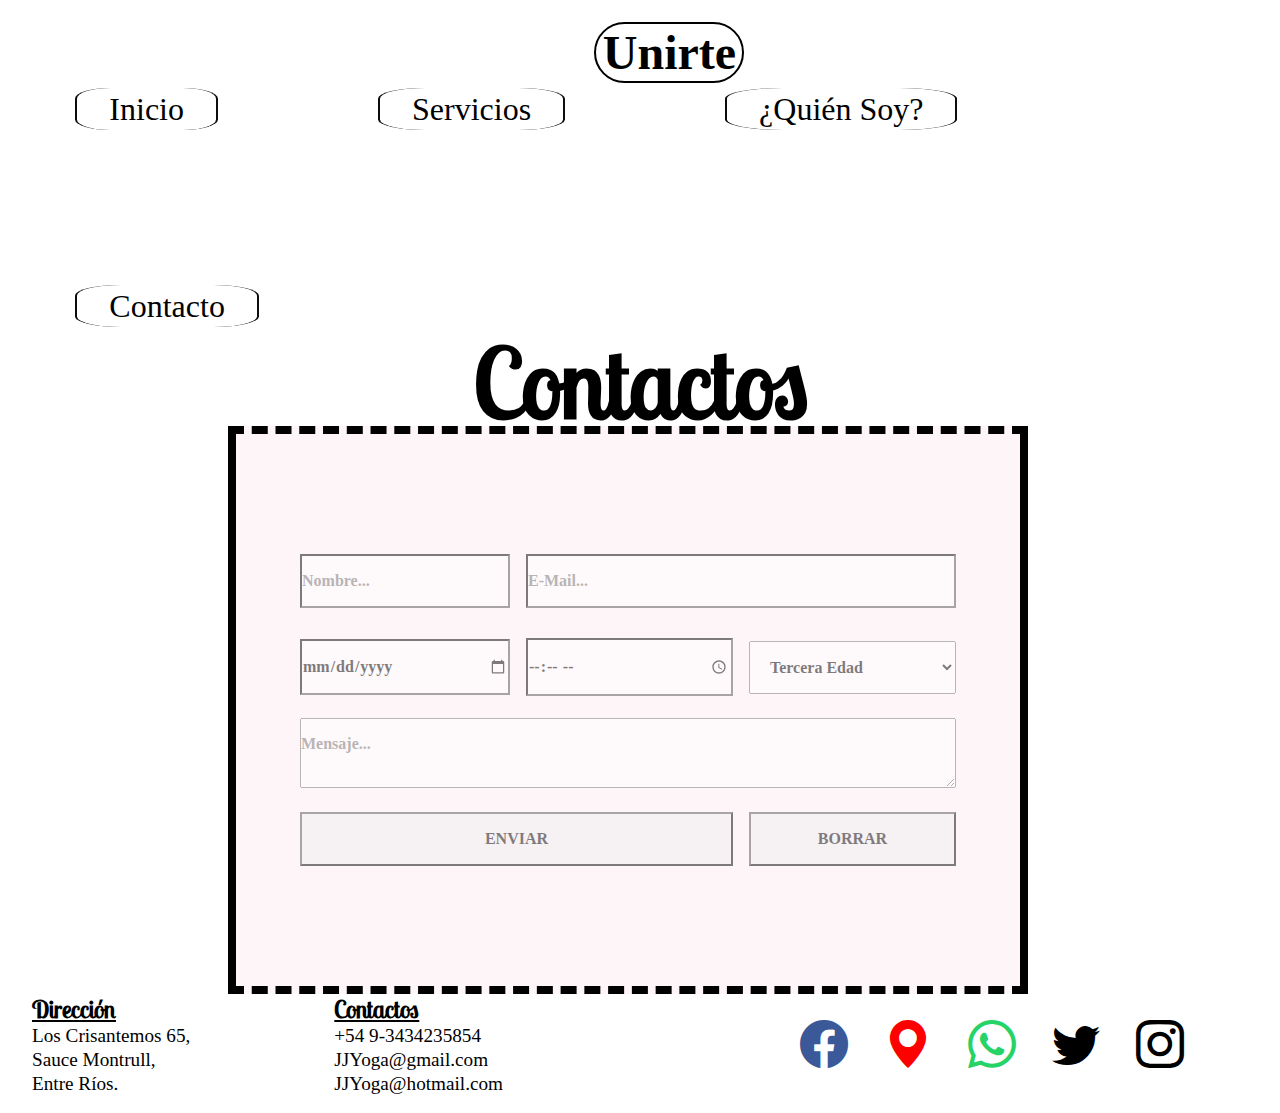
==== Paginas/contacto.html @ b5427cfc "Primer commit del proyecto (5 HTML con sus CSS, 2 HTML con responsive mobile (480px))" ====
<!DOCTYPE html>
<html lang="es">
  <head>
    <meta charset="UTF-8" />
    <meta name="viewport" content="width=device-width, initial-scale=1.0" />
    <title>CONTACTO</title>
    <link
      rel="shortcut icon"
      href="../img/favpng_richard-hittlemans-introduction-to-yoga-vector-graphics-exercise-yoga-series.png"
      type="image/x-icon"
    />
    <link
      rel="stylesheet"
      href="https://cdn.jsdelivr.net/npm/bootstrap-icons@1.10.5/font/bootstrap-icons.css"
    />
    <link rel="stylesheet" href="../css/sitio.css">
  </head>
  <body id="contactos">
    <header class="contacto__header">
     

      <div class="contacto__div__header">
        <a class="btn4" a href="./unirte.html">Unirte</a>

        <nav class="contacto__nav">
          <ul class="contacto__ul">
            <li><a class="contacto__a" href="../index.html">Inicio</a></li>
            <li><a class="contacto__a" href="../Paginas/servicios.html">Servicios</a></li>
            <li><a class="contacto__a" href="./quien_soy.html">¿Quién Soy?</a></li>
            <li><a class="contacto__a" href="./contacto.html">Contacto</a></li>
          </ul>
        </nav>
      </div>
    </header>

    <main class="contacto__main"> 
      <!-- <div>
      <iframe class="maps" src="https://www.google.com/maps/embed?pb=!1m18!1m12!1m3!1d3391.9917929172652!2d-60.38411015285118!3d-31.770709776912682!2m3!1f0!2f0!3f0!3m2!1i1024!2i768!4f13.1!3m3!1m2!1s0x95b445e57f7d44f5%3A0xdee1e22f188edae3!2sLos%20Crisantemos%2C%20Entre%20R%C3%ADos!5e0!3m2!1ses!2sar!4v1689111016127!5m2!1ses!2sar" width="600" height="450" style="border:0;" allowfullscreen="" loading="lazy" referrerpolicy="no-referrer-when-downgrade"></iframe>
    </div> -->
    <div class="contacto__titulo">
      <h1>Contactos</h1>
    </div> 
    <div class="contacto__div">
    <form class="contacto__form">
        <input class="Nombre" type="text" placeholder="Nombre..."  required/>
        <input class="email" type="email" placeholder="E-Mail..." required/>
        <select class="servicio" name="Servicio"> 
          <option value="Tercera Edad">Tercera Edad</option>
          <option value="Embarazadas">Embarazadas</option>
          <option value="Niños">Niños</option>
        </select>
        <input class="fecha" type="date" placeholder="Fecha..." required>
        <input class="hora" type="time" placeholder="Horario" required>
        <textarea class="mensaje" name="Mensaje..." placeholder="Mensaje..."></textarea>
        <input class="botones" type="submit" value="Enviar">
        <input class="botones2" type="reset" value="Borrar"> 
    </form>
  </div>
   
   
  </main>

<footer class="footer__contactos">
  
  <div class="div__padre">
  <div class="fot__direccion hijo">
    <h1>Dirección</h1>
    <p>Los Crisantemos 65,<br>                                                     

      Sauce Montrull,<br>
      
      Entre Ríos.</p>
      </div>
    <div class="fot__contactos hijo">
    <h1>Contactos</h1>
      <p>+54 9-3434235854<br>
  
        JJYoga@gmail.com<br>
        
        JJYoga@hotmail.com</p>
  </div>
</div>

 
  <div class="fot__icon">
    <i class="bi bi-facebook"></a></i>
    <i class="bi bi-geo-alt-fill"></i>
    <i class="bi bi-whatsapp"></i>
    
    <i class="bi bi-twitter"></i>
    <i class="bi bi-instagram"></i>
  </div>
</footer> 
  </body>
</html>
---- css/sitio.css ----
*{ 
margin: 0;
padding: 0;
box-sizing: border-box;
}



@font-face {
    font-family: "lobster" ;src: url("../fonts/lobster.ttf"); 
    font-family: "lusitana"; src: url("../fonts/lusitana.ttf");
    font-family: "lobsterregular"; src: url("../fonts/lobsterregular.ttf");
}
  
@import  url('https://fonts.googleapis.com/css2?family=Lusitana:wght@400;700&display=swap'); 




.headerhead
{
margin-left: 2.5rem;
margin-top: 2.5rem;
}


.img2 {

width: 15%;
margin-inline: 3%;
margin-top: 1%;

}




#body__index
{
background-image: url("../img/vista-posterior-mujer-haciendo-yoga-al-aire-libre.jpg"); 
background-position: center;
background-repeat: no-repeat;
background-size: cover;
background-attachment: fixed;
width: 100%;
    
}


.inicioDiv
{
    display: flex;
align-items: start;
flex-wrap: wrap;

    
}

.navInicio
{
    margin-top: 3%;
     
     flex-grow: 1;
     
}
nav > ul.inicio
{
   display: flex;
   list-style-type: none;
   width: 100%;
   gap: 7rem;
   flex-wrap: wrap;
   margin-top: 3%;
   margin-right: 25%; 
   text-align: center;
   justify-content: center;
   
}


.menu
{
color: black;
text-decoration: none;
font-family: lusitanaregular;
font-size: 2rem;
border-left: 0.150rem solid rgb(12, 12, 12);
border-right: 0.125rem solid rgb(14, 13, 13);
border-radius: 25%;
padding-top: 0.2rem;
padding-right: 2rem;
padding-left: 2rem;
padding-bottom: 0.2rem;
transition: .5s;
text-align: center;


}

ul > .barra
{
    padding-right: 5rem;
}


.menu:hover
{
    background: #3c061c7e;
    cursor: pointer;
    
}

.mainTitulo
{
padding: 15%;
display: flex;
position: relative;
}
main > .divTitulo

    {
        display: flex;
        flex-wrap: wrap;
        justify-content: end;
        align-items: end;
        width: 100%;
        bottom: 45%;
        position: absolute;
        right: 10%;
        
    }



.tituloIndex
{ 
font-family: lobsterregular;
font-size: 4.5rem; 
text-align: justify;
flex-wrap: wrap;


}
   





.btn__ini
    
{
text-decoration: none;
color: rgb(247, 243, 243);
background-color: black;
padding-block: .35em .35em;
padding-right: 0.75rem;
padding-left: 1rem;
text-align: left;
float: left;
font-family: lusitanaregular;
font-size: 3rem;
border-radius: 5rem;
border: 0.125rem solid #000000;
transition: .5s;
margin-block: 1rem;
position: absolute;
top: 85%;
left: 10%;
opacity: 50%;

}

.btn__ini:hover
{
    background: white;
    color: black;
    opacity: 100%;

}
 
                       /* Servicios */
#body__servicio
{
    background-color: #d3c8c0; 
    

       
}


.headerServicio
{
    

    padding-top: 1.65%;
    padding-bottom: 3%; 
    padding-left: 5.6%;
    
    
}

.servicioDiv

{
    display: flex;
    justify-content: space-around;
   flex-wrap: nowrap;
   align-items: end;
   align-content: end;

   
   
    
}



nav > ul.servicioUl
{
   display: flex;
   list-style-type: none;
   width: 100%;
   gap: 10rem;
   flex-wrap: wrap;
   padding-top: 0.41rem;
   padding-left: 0.23rem;
}
.aServicio:hover
{
    background: #3c061c63;
    cursor: pointer;
    
    
}



.aServicio
{
color: black;
text-decoration: none;
font-family: lusitanaregular;
font-size: 2rem;
border-left: 0.150rem solid rgb(12, 12, 12);
border-right: 0.125rem solid rgb(14, 13, 13);
border-radius: 25%;
padding-top: 0.2rem;
padding-right: 2rem;
padding-left: 2rem;
padding-bottom: 0.2rem;
transition: .5s;
}

.btn2
{
font-family: lusitanaregular;
font-weight: 700;
font-size: 3rem;
text-decoration: none;
color: black;
border: 0.150rem solid black;
text-align: center;
border-radius: 2.5625em 2.5625em 2.5625em 2.5625em;
transition: .5s;
width: 9.375rem;
margin: 1px 1px 1px 1px;
padding: 0.0625rem 0.0625rem 0.0625rem 0.0625rem;

}
.btn2:hover
{
    background: black;
    color: white;
    
}


.mainServicio 

{
    
display: flex;
justify-content: space-evenly;
align-items: center;
text-align: center;
width: 100%;
}

#body__servicio
{
    background-image: 
    
   
    url("../img/flor\ background\ servicios.png");
    background-repeat: repeat-x;
    background-size: 30%, 30%;
                  
    background-position:40% 1100%, -2% 1100%;

                    

}
    


.terceraEdad > p

{
    background-color: #fad2e091;
   
    width: 21.875rem;
    font-family: lusitana;
    font-size: 1em;
    text-align: justify;
    margin-top: -0.25rem;
    padding: 1rem 1rem 1rem 1rem;
    
}

.embarazadas > p

{
    background-color: #fad2e091;
    
    width: 21.875rem;
    font-family: lusitana;
    font-size: 1em;
    text-align: justify;
    margin-top: -0.25rem;
    padding: 1rem 1rem 1rem 1rem;

}

.niños > p

{
    background-color: #fad2e091;
    width: 21.875rem;
    font-family: lusitana;
    font-size: 1em;
    text-align: justify;
    margin-top: -0.25rem;
    padding: 1rem 1rem 1rem 1rem;
}

.imgTer
{
    width: 21.875rem;
}


.imgEmb
{
    width: 21.875rem;
}

.imgNin
{
    width: 21.875rem;
}


                         /* quien soy? */

body > .headerQuien
  
  {

   background-color: #fad2e086; 
   padding-top: 1.65%;
padding-bottom: 3%; 
padding-left: 5.6%;
   
    
 }
 body > .mainQuien
 
 {
    background-color: #fad2e086;
 }

 .quienDiv
{
    display: flex;
    justify-content: space-around;
   flex-wrap: nowrap;
   align-items: start;
   align-content: center;
   align-items: center;
  
    
}



nav > .ulQuien
{
   display: flex;
   list-style-type: none;
   width: 100%;
   gap: 10rem;
   flex-wrap: wrap;
   padding-top: 0.41rem;
   padding-left: 0.23rem;
   
}



.aQuien
{
color: black;
text-decoration: none;
font-family: lusitanaregular;
font-size: 2rem;
border-left: 0.150rem solid rgb(12, 12, 12);
border-right: 0.125rem solid rgb(14, 13, 13);
border-radius: 25%;
padding-top: 0.2rem;
padding-right: 2rem;
padding-left: 2rem;
padding-bottom: 0.2rem;
transition: .5s;
}

.aQuien:hover
{
    background: #3c061c63;
    cursor: pointer;
    
    
}
.btn3
{
font-family: lusitanaregular;
font-weight: 700;
font-size: 3rem;
text-decoration: none;
color: black;
border: 0.150rem solid black;
text-align: center;
border-radius: 2.5625em 2.5625em 2.5625em 2.5625em;
transition: .5s;
width: 9.375rem;
margin: 1px 1px 1px 1px;
padding: 0.0625rem 0.0625rem 0.0625rem 0.0625rem;
}

.btn3:hover
{
    background: black;
    color: white;
    
}
.mainQuien
{
    
    padding-top: 10%;
    
    display: flex;
    align-items: flex-end;
    align-content: center;
    position:relative
    
}
.imgJackie
{
    padding-left: 10%;
    width: 32vw;
    position: absolute;
   right: 68%;
   top: 30%;
   
    
}
.divQuien

{
    display: flex;
    align-items: start;
    padding-bottom: 8%;
   
    
}
.imgDiv
{
    
    position: absolute;
    left: 55%;
    padding: 5rem;
    top: 67%
    
    
    

    
}

.fotQuien
{
    
   
    background-color: white;
padding: 4.95%;
}
.divQuien > p
{
    font-family: lobsterregular;
    font-size: 3.9rem;
    padding-right: 5% ;
    margin-left:33%;
    text-align: justify;
}

p > strong
{
    color: #ab663c
}
.imgDiv > .img1Quien
{
    width: 5vw;
    
   
}

.imgDiv > .img2Quien
{
    width: 7vw;
   
}
.imgDiv > .img3Quien
{
 
    width: 5vw;

}
                            /* CONTACTO */
#contactos
{
    background-image: url("../img/piedras-zen-fondo.jpg");
    background-size:cover;
    background-repeat: no-repeat;
    background-position: center;
    background-attachment: fixed;
    
    
    
    
}
.contacto__header
{
padding-top: 1.65%;
padding-right: 1%;
padding-bottom: 1%; 
padding-left: 5.6%;

}


.contacto__div__header
{
    display: flex;
    align-items: start;
    justify-content: space-around;
    flex-wrap: wrap;
    align-content: center;
    align-items: center;
    
}

nav > .contacto__ul
{
    list-style-type: none;
    display: flex;
    gap: 10rem;
    flex-wrap: wrap;
    padding-top: 0.45rem;
    padding-left: 0.23rem;
    
}

.contacto__a
{
color: black;
text-decoration: none;
font-family: lusitanaregular;
font-size: 2rem;
border-left: 0.150rem solid rgb(12, 12, 12);
border-right: 0.125rem solid rgb(14, 13, 13);
border-radius: 25%;
padding-top: 0.2rem;
padding-right: 2rem;
padding-left: 2rem;
padding-bottom: 0.2rem;
transition: .5s;
}

.btn4
{
    font-family: lusitanaregular;
    font-weight: 700;
    font-size: 3rem;
    text-decoration: none;
    color: black;
    border: 0.150rem solid black;
    text-align: center;
    border-radius: 2.5625em 2.5625em 2.5625em 2.5625em;
    transition: .5s;
    width: 9.375rem;
    margin: 1px 1px 1px 1px;
    padding: 0.0625rem 0.0625rem 0.0625rem 0.0625rem;
}


.contacto__div
{
display: flex;
 align-items: center;
 justify-content: center;
 flex-direction: column;
 margin-right: 1.5rem;
 
 }  

 .contacto__form
 {
    background-color: #fad2e03a;
    padding-inline: 4rem;
    padding-block: 7rem 7rem;
    border-color: #000000;
    border-width: 0.5rem;
    border-style: dashed solid;
    text-align: start;
    width: 50%;
 }

 
.contacto__titulo
 {
    font-family: lobsterregular;
    font-weight: 700;
    font-size: 3rem;
    margin-top: -1rem;
    text-align: center;
   
 }
 .contacto__form
 
 {
display: grid;
justify-content: center;
align-items: center;
width: 100%;
gap: 1rem;
margin-top: -1rem;
grid-template-columns: 0.5fr 0.5fr 0.5fr;
grid-template-rows: 2fr 2fr 2fr 2fr;
grid-template-areas: "nombre email email"
                      "fecha hora servicio" 
                      "mensajes mensajes mensajes"
                      "botones botones botones2";
                      width: 50rem;

 }

form >.nombre
 {
    grid-area: nombre;
    
}
form > .email
{
    grid-area: email;
}
form > .servicio

{
    grid-area: servicio;
}

form > .fecha

{
    grid-area: fecha;
}

form > .hora
{
    grid-area: hora;
}
form > .mensaje
{
    grid-area: mensajes;
}

form > .botones
{
    grid-area: botones;
}

form > .botones2 
{
    grid-area: botones2;
}

form > input

{
   
    padding-block: 1rem;
    font-family: lusitanaregular;
    color: black;
    font-weight: 700;
    font-size: 1rem;
    opacity: 50%;
  border-color: #000000;
    
}
form > select
{
    padding: 1rem;
    font-family: lusitanaregular;
    color: black;
    font-weight: 700;
    font-size: 1rem;
    opacity: 50%;
}
form > textarea
{
    padding-block: 1rem;
    font-family: lusitanaregular;
    color: black;
    font-weight: 700;
    font-size: 1rem;
    opacity: 50%;
    
}
form > .botones
{
    
    text-transform: uppercase;   
    transition: 0.3s;
    border-color: black;
    
}
form > .botones2 
{
    text-transform: uppercase;
    transition: 0.3s;
    border-color: black;
    
}
textarea:hover 
{
    
    opacity: 100%;
}
input:hover
{
    
    
    opacity: 100%;
}
.hora:hover
{
    cursor:pointer
}
.fecha:hover
{
    cursor:pointer
}
select:hover
{
    cursor: pointer;
    opacity: 100%;
    background-color: white;
}
.botones:hover
{
    background-color: rgb(113, 212, 113);
    cursor: pointer;
    opacity: 100%
}
.botones2:hover
{
    background-color: rgb(192, 72, 72);
    cursor: pointer;
    opacity: 100%;
}
.contacto__a:hover
{
    background: #3c061c63;
    cursor: pointer;
    
    
}

.btn4:hover
{
    background: black;
    color: white;
    
}

.footer__contactos{
display: flex;
align-items: center;
justify-content: space-between;

padding-bottom: 1.05rem;

}

.div__padre
{
    display: flex;
    gap: 9rem;
    align-items: center;
    justify-content: space-between;
    margin-left: 2rem;
     
}
.hijo > h1
{
    font-family: lobsterregular;
    font-size: 1.5rem;
    text-align: justify;
    text-decoration: underline;
    }
    .hijo > p
    {
        font-family:lusitanaregular ;
        font-size: 1.2rem;
        line-height: 1.5rem;
        text-align: justify;
    }
   
    .fot__icon
    {
        margin-right: 5rem;
        letter-spacing: 1rem;
    }
    .fot__icon > i
    {
        font-size: 3rem;
    } 
    .bi-facebook
    {
        font-size: 3rem;
        color: #3b5998;

    }

    .bi-geo-alt-fill
    {
        color: red;
        
    }
    
    .bi-whatsapp
    {
      color:#25D366 ;  
    }

                                 /* UNIRTE */


    .header__uni
    {
        padding-top: 1.183rem;
        padding-left: 29.6rem;
        background-color: #fad2e03a;
        
    }
    
nav > .ul__nav__uni
{
   display: flex;
   list-style-type: none;
   width: 100%;
   gap: 10rem;
   flex-wrap: wrap;
   padding-top: 0.41rem;
   padding-left: 0.23rem;
}

.div__uni

{
    display: flex;
    justify-content: space-around;
   flex-wrap: nowrap;
   align-items: end;
   align-content: end;
}

.uni__a
{
color: black;
text-decoration: none;
font-family: lusitanaregular;
font-size: 2rem;
border-left: 0.150rem solid rgb(12, 12, 12);
border-right: 0.125rem solid rgb(14, 13, 13);
border-radius: 25%;
padding-top: 0.2rem;
padding-right: 2rem;
padding-left: 2rem;
padding-bottom: 0.2rem;
transition: .5s;
}
.uni__a:hover
{
    background: #3c061c63;
    cursor: pointer;
    
    
}

.main__uni
{
   height: 100vh;
}
.columna1
{
   background-image: url("../img/personas-mayores-felices-tiro-medio-interior.jpg");
   height: 90.6vh;
   background-position: center;
   background-size: cover;
   display: flex;
   flex-direction: column;
   justify-content: center;
   align-items: center;
   
}
.columna2
{
   background-image: url("../img/mujer-rubia-embarazada-escuchando-musica.jpg");
   height: 90.6vh;
   background-position: center;
   background-size: cover;
   display: flex;
   flex-direction: column;
   justify-content: center;
   align-items: center;
   border-inline: 0.15rem solid black;
   
}

.columna3
{
   background-image: url("../img/joven-sonriente-apuntando-arriba.jpg");
   height: 90.6vh;
   background-position: center;
   background-size: cover;
   display: flex;
   flex-direction: column;
   justify-content: center;
   align-items: center;
   
}

.divUnirte
{
   margin:0;
   width: 100vw;
}

.divCon
{
   width: 100vw;
}


.ul__uni
{
   text-align: start;
   display: flex;
   flex-direction: column;
   align-items: start;
   background-color: #fad2e03a;
   border-color: #000000;
   border-width: 0.15rem;
   border-style: dashed solid;

}

.ul__uni > li
{
   font-family: lobsterregular;
   font-size: 2rem;
   font-weight: 700;
   line-height: 1rem;
   padding-block: 1rem 2rem;
   

}

.btn__nin 
{

margin-top: 10rem;
border-radius: 2rem;
padding-block: 1rem;
padding-inline: 2rem;


}
.btn__emb
{
margin-top: 10rem;
border-radius: 2rem;
padding-block: 1rem;
padding-inline: 2rem ;
}
.btn__ter
{
   margin-top: 10rem;
border-radius: 2rem;
padding-block: 1rem;
padding-inline: 2rem; 
}

                            /* MEDIA QUERIES */

@media screen  and (max-width: 480px) 
{
    #body__index
    {
        width: 105%;
    }
    .img2
    {
        width: 50%;
        margin-inline: 0;
    }
    .navInicio .inicio
    
    {
        max-width: 100%;
        display: flex;
        align-content: center;
        align-items: center;
        justify-content: center;
        margin-inline: 0;
        gap: 5rem;

    }

    .inicioDiv
    {
        align-items: center;
        justify-content: center;
    }
    .headerInicio
    {
        display: flex;
align-items: center;
justify-content: center;
    }

    .navInicio
    {
        margin-inline: 0;
        background-color: black;
        padding-right: 1rem;
        padding-bottom: 0.5rem;
    }

    .inicio{
        display: flex;
align-items: center;
justify-content: center;
    }
ul > .barra
{
    padding-inline:inherit;
}
    .menu
    {
     font-size: 1.2rem;
     color: white;
    display: block ruby;
    padding-inline: 0.25rem;
border-left: 0.150rem solid rgb(252, 252, 252);
border-right: 0.125rem solid rgb(253, 251, 251);
margin-bottom: 3%;

    
    }
    .menu:hover
{
    background: white;
    cursor: pointer;
    color: black;
    
}
    .tituloIndex
    {
font-size: 3rem;
display: flex;
text-align: center;


    }
  main > .divTitulo
    {
        width: 75%;
        position: absolute;
        left: 12%;
        top: 25%;
    }
    .btn
    {
        top: 87.8%;
        left: 38%;
        padding-block: .25em .25em;
    }



.headerServicio{
    padding-inline: 0;
    padding-top: 3%;
}
.servicioDiv
{
    flex-direction: column;
    justify-content: center;
    align-items: start;
    gap: 1rem;
}
.navServicio
{
    background-color: black;
    width: 100%;
    text-align: center;
    padding-block: 0.5rem;
   
}
nav > ul.servicioUl
{
    flex-wrap:wrap;
    gap:2rem;
    padding-left: 1.5rem;
}


.aServicio
{
 font-size: 1.2rem;
 color: white;
display: block ruby;
padding-inline: 0.25rem;
border-left: 0.150rem solid rgb(252, 252, 252);
border-right: 0.125rem solid rgb(253, 251, 251);
margin-bottom: 3%;
}

.aServicio:hover
{
    background: white;
    cursor: pointer;
    color: black;
    
}

.mainServicio{
    flex-direction: column;
}
.serviciosTitulo
{
    margin-top: 2rem;
    color: black;
    -webkit-text-stroke: 0.04rem #ffffff;
    background-color: #fad2e091;
    
}

div > .imgTer
{
    width: 21.875rem;
}
.terceraEdad > .edad
{
    width: 21.875rem;
    text-align: initial;
    font-size: 1.15rem;
}
.embarazadas > .emb
{
    text-align: initial;
    font-size: 1.15rem;
}

.niños > .nin
{
    text-align: initial;
    font-size: 1.15rem;
    

}
.mainServicio
{
    margin-bottom: 2rem;
}

#body__servicio
{
    background-size: contain;
    background-position: 0;
    background-repeat: repeat-y;
}
.btn2
{
    background-color: white;
    opacity: 85%;
    margin-left: 1rem;
}



.header__uni{
    padding-inline: 0;
    padding-top: 3%;
    margin: 0;
    background-color: #000000;
}
.div__uni
{
    flex-direction: column;
    justify-content: center;
    align-items: start;
    gap: 1rem;
    
}
.nav__uni
{
    background-color: black;
    width: 100%;
    text-align: center;
    padding-block: 0.5rem;
   
}
nav > .ul__nav__uni
{
    flex-wrap:wrap;
    gap:2rem;
    padding-left: 1.5rem;
}


.uni__a
{
 font-size: 1.2rem;
 color: white;
display: block ruby;
padding-inline: 0.25rem;
border-left: 0.150rem solid rgb(252, 252, 252);
border-right: 0.125rem solid rgb(253, 251, 251);
margin-bottom: 3%;
}
.divCon
{
    display: flex;
    flex-direction: column;
}

.columna1
{
width: 100vw;
height: 33vh;
background-position-y: -101px;
}

.columna2
{
    width: 100vw;
    height: 33vh;
    background-position-y: -185px;
}

.columna3
{
    width: 100vw;
    height: 33vh;
}
.ul__uni
{

height: auto;
padding-right: 1rem;
margin-right: 15rem;
line-height: 1rem;
white-space: initial;
word-wrap: break-word;
display: inline-block;
overflow:scroll

}
.ul__uni > li
{
    font-size: 1rem;
    padding-block: 1rem 1rem;
}




.btn__ter
{
    position: absolute;
    top: 20%;
    left: 65%;
}
.btn__emb
{
    position: absolute;
    left: 65%;
    top: 44.7%;
    margin-top: 49%;
}
.btn__nin
{
    position: absolute;
left: 69%;
top: 86.3%;
}
}
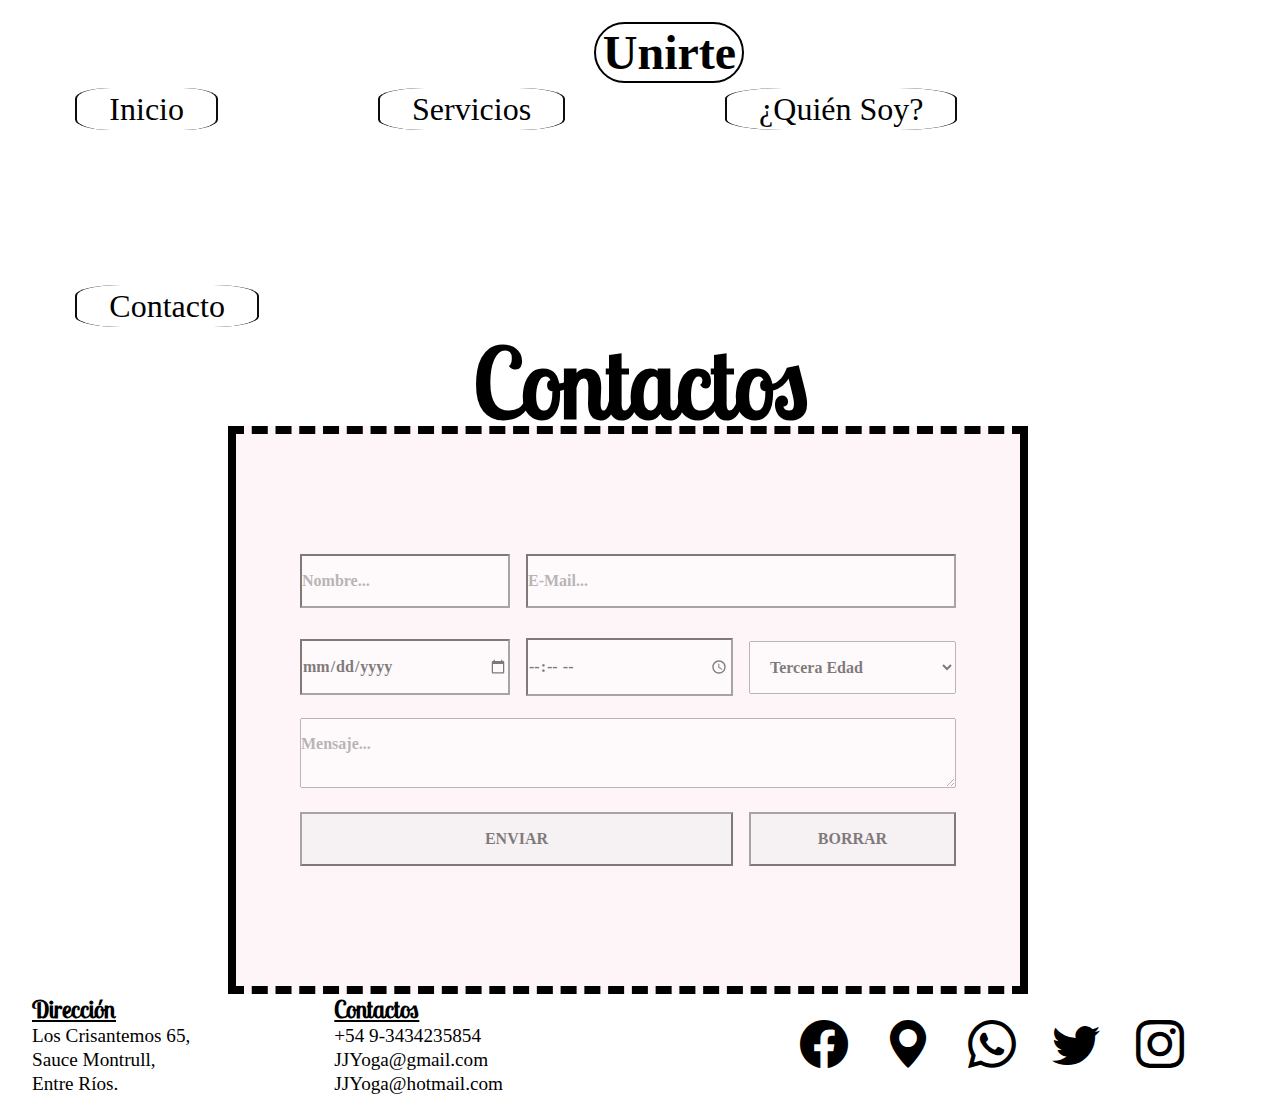
==== commit 0fa0c7bb: "Se agrega responsive ultimo HTML faltante Contacto, se agregan estilos, hover, y se modifican mas el" ====
--- a/Paginas/contacto.html
+++ b/Paginas/contacto.html
@@ -17,15 +17,13 @@
   </head>
   <body id="contactos">
     <header class="contacto__header">
-     
-
       <div class="contacto__div__header">
         <a class="btn4" a href="./unirte.html">Unirte</a>
 
         <nav class="contacto__nav">
           <ul class="contacto__ul">
             <li><a class="contacto__a" href="../index.html">Inicio</a></li>
-            <li><a class="contacto__a" href="../Paginas/servicios.html">Servicios</a></li>
+            <li><a class="contacto__a" href="./servicios.html">Servicios</a></li>
             <li><a class="contacto__a" href="./quien_soy.html">¿Quién Soy?</a></li>
             <li><a class="contacto__a" href="./contacto.html">Contacto</a></li>
           </ul>
@@ -34,9 +32,6 @@
     </header>
 
     <main class="contacto__main"> 
-      <!-- <div>
-      <iframe class="maps" src="https://www.google.com/maps/embed?pb=!1m18!1m12!1m3!1d3391.9917929172652!2d-60.38411015285118!3d-31.770709776912682!2m3!1f0!2f0!3f0!3m2!1i1024!2i768!4f13.1!3m3!1m2!1s0x95b445e57f7d44f5%3A0xdee1e22f188edae3!2sLos%20Crisantemos%2C%20Entre%20R%C3%ADos!5e0!3m2!1ses!2sar!4v1689111016127!5m2!1ses!2sar" width="600" height="450" style="border:0;" allowfullscreen="" loading="lazy" referrerpolicy="no-referrer-when-downgrade"></iframe>
-    </div> -->
     <div class="contacto__titulo">
       <h1>Contactos</h1>
     </div> 
@@ -83,10 +78,9 @@
 
  
   <div class="fot__icon">
-    <i class="bi bi-facebook"></a></i>
-    <i class="bi bi-geo-alt-fill"></i>
+  <i class="bi bi-facebook"></i>
+  <i class="bi bi-geo-alt-fill"></i>
     <i class="bi bi-whatsapp"></i>
-    
     <i class="bi bi-twitter"></i>
     <i class="bi bi-instagram"></i>
   </div>
--- a/css/sitio.css
+++ b/css/sitio.css
@@ -772,7 +772,7 @@
 }
 select:hover
 {
-    cursor: pointer;
+    cursor:pointer;
     opacity: 100%;
     background-color: white;
 }
@@ -840,28 +840,15 @@
     {
         margin-right: 5rem;
         letter-spacing: 1rem;
+       
     }
     .fot__icon > i
     {
         font-size: 3rem;
+        list-style-type: none;
+        color: black;
     } 
-    .bi-facebook
-    {
-        font-size: 3rem;
-        color: #3b5998;
-
-    }
-
-    .bi-geo-alt-fill
-    {
-        color: red;
-        
-    }
-    
-    .bi-whatsapp
-    {
-      color:#25D366 ;  
-    }
+   
 
                                  /* UNIRTE */
 
@@ -932,7 +919,7 @@
    flex-direction: column;
    justify-content: center;
    align-items: center;
-   
+   border: 0.15rem solid black;
 }
 .columna2
 {
@@ -944,7 +931,8 @@
    flex-direction: column;
    justify-content: center;
    align-items: center;
-   border-inline: 0.15rem solid black;
+   border-block: 0.15rem solid black;
+   border-right: 0.15rem solid black;
    
 }
 
@@ -958,7 +946,8 @@
    flex-direction: column;
    justify-content: center;
    align-items: center;
-   
+   border-block: 0.15rem solid black;
+   border-right: 0.15rem solid black;
 }
 
 .divUnirte
@@ -1044,7 +1033,7 @@
         align-items: center;
         justify-content: center;
         margin-inline: 0;
-        gap: 5rem;
+        gap: 2rem;
 
     }
 
@@ -1142,8 +1131,9 @@
 nav > ul.servicioUl
 {
     flex-wrap:wrap;
-    gap:2rem;
-    padding-left: 1.5rem;
+    gap: 1rem;
+    align-items: center;
+    justify-content: center;
 }
 
 
@@ -1221,13 +1211,13 @@
 
 
 
-.header__uni{
+body > .headerQuien{
     padding-inline: 0;
     padding-top: 3%;
     margin: 0;
-    background-color: #000000;
-}
-.div__uni
+    
+}
+.quienDiv
 {
     flex-direction: column;
     justify-content: center;
@@ -1235,7 +1225,7 @@
     gap: 1rem;
     
 }
-.nav__uni
+.navQuien
 {
     background-color: black;
     width: 100%;
@@ -1243,15 +1233,30 @@
     padding-block: 0.5rem;
    
 }
-nav > .ul__nav__uni
+.aQuien:hover
+{
+    background: white;
+    cursor: pointer;
+    color: black;
+    
+}
+.btn3
+{
+    background-color: white;
+    opacity: 85%;
+    margin-left: 1rem;
+}
+nav > .ulQuien
 {
     flex-wrap:wrap;
-    gap:2rem;
-    padding-left: 1.5rem;
-}
-
-
-.uni__a
+    gap:1rem;
+    align-items: center;
+    justify-content: center;
+}
+
+
+
+.aQuien
 {
  font-size: 1.2rem;
  color: white;
@@ -1261,6 +1266,205 @@
 border-right: 0.125rem solid rgb(253, 251, 251);
 margin-bottom: 3%;
 }
+.divQuien
+{
+    flex-direction: column;
+    align-items: center;
+    justify-content: center;
+}
+
+.imgJackie
+{
+    width: 80vw;
+    position: inherit;
+    padding-inline: 0;
+}
+.divQuien > p
+{
+    font-size: 2rem;
+    margin-inline: 2rem;
+    padding-inline: 0;
+    padding-block: 1rem 2rem;
+    text-align: start;
+    
+  }
+  .imgDiv
+  {
+    display: flex;
+    justify-content: center;
+    align-items: center;
+    gap: 3rem;
+    position: absolute;
+    top: 94%;
+    left: 0;
+    padding-inline: 2rem;
+    background-color: white;
+    padding: 0;
+    
+  }
+ .imgDiv > .imgQuien
+  {
+    width: 15%;
+  }
+  .imgDiv > .img2Quien
+  {
+    width: 20%;
+  }
+
+  .contacto__header
+  {
+    
+    padding-block: 3% 1%;
+    padding-inline: 0;
+  }
+
+  .contacto__div__header
+{
+flex-direction: column;
+justify-content: center;
+align-items: start;
+gap: 1rem;
+}
+  .contacto__nav
+  {
+      background-color: black;
+      width: 100%;
+      text-align: center;
+      padding-block: 0.5rem;
+     
+  }
+  .contacto__a:hover
+  {
+      background: white;
+      cursor: pointer;
+      color: black;
+      
+  }
+  .btn4
+  {
+    background-color: white;
+    opacity: 85%;
+    margin-left: 1rem;
+  }
+ 
+
+  nav > .contacto__ul
+{
+    flex-wrap:wrap;
+    gap:1rem;
+    align-items: center;
+    justify-content: center;
+}
+.contacto__a
+{
+ font-size: 1.2rem;
+ color: white;
+display: block ruby;
+padding-inline: 0.25rem;
+border-left: 0.150rem solid rgb(252, 252, 252);
+border-right: 0.125rem solid rgb(253, 251, 251);
+margin-bottom: 3%;
+}
+
+.contacto__titulo
+{
+font-size: 2rem;
+margin-block: 0 2rem;
+}
+.contacto__div
+{
+    margin: 0;
+}
+
+.contacto__form
+{
+    border-color: #000000;
+    border-width: 0.2rem;
+    border-style: dashed solid;
+width: auto;
+padding: 1rem;
+grid-template-columns: 0.5 0.5 0.5;
+grid-template-rows: 1fr 1fr 1fr 1fr 1fr ;
+grid-template-areas:  "nombre nombre nombre"
+                      "email email email"
+                      "fecha hora hora"
+                      "servicio servicio servicio"
+                      "mensajes mensajes mensajes"
+                      "botones botones botones2";
+}
+.div__padre
+{
+flex-direction: column;
+gap: 1rem;
+align-items: start;
+justify-content: start;
+margin-left: 1rem;
+}
+.fot__icon
+{
+    display: flex;
+flex-direction: column;
+align-items: end;
+justify-content: end;
+margin: 0;
+padding-top: 1rem;
+gap: 0.5rem;
+}
+.fot__icon > i
+{
+    font-size: 2rem;
+}
+
+
+.header__uni{
+    padding-inline: 0;
+    padding-top: 3%;
+    margin: 0;
+    background-color: #000000;
+}
+.div__uni
+{
+    flex-direction: column;
+    justify-content: center;
+    align-items: start;
+    gap: 1rem;
+    
+}
+.nav__uni
+{
+    background-color: black;
+    width: 100%;
+    text-align: center;
+    padding-block: 0.5rem;
+   
+}
+
+.uni__a:hover
+{
+    background: white;
+    cursor: pointer;
+    color: black;
+    
+}
+nav > .ul__nav__uni
+{
+    flex-wrap:wrap;
+    gap:1rem;
+    align-items: center;
+    justify-content: center;
+}
+
+
+.uni__a
+{
+ font-size: 1.2rem;
+ color: white;
+display: block ruby;
+padding-inline: 0.25rem;
+border-left: 0.150rem solid rgb(252, 252, 252);
+border-right: 0.125rem solid rgb(253, 251, 251);
+margin-bottom: 3%;
+}
 .divCon
 {
     display: flex;
@@ -1272,6 +1476,7 @@
 width: 100vw;
 height: 33vh;
 background-position-y: -101px;
+border-block: none;
 }
 
 .columna2
@@ -1279,19 +1484,23 @@
     width: 100vw;
     height: 33vh;
     background-position-y: -185px;
+    border: 0.15rem solid black ;
 }
 
 .columna3
 {
     width: 100vw;
     height: 33vh;
+    border-bottom: 0.15rem solid black;
+    border-top: none;
 }
 .ul__uni
 {
 
 height: auto;
+margin-top: 1rem;
+margin-right: 15rem;
 padding-right: 1rem;
-margin-right: 15rem;
 line-height: 1rem;
 white-space: initial;
 word-wrap: break-word;
@@ -1299,6 +1508,7 @@
 overflow:scroll
 
 }
+
 .ul__uni > li
 {
     font-size: 1rem;
@@ -1311,20 +1521,20 @@
 .btn__ter
 {
     position: absolute;
-    top: 20%;
+    top: 16%;
     left: 65%;
 }
 .btn__emb
 {
     position: absolute;
     left: 65%;
-    top: 44.7%;
+    top: 40%;
     margin-top: 49%;
 }
 .btn__nin
 {
-    position: absolute;
-left: 69%;
-top: 86.3%;
-}
-}
+position: absolute;
+left: 65%;
+top: 83%;
+}
+}
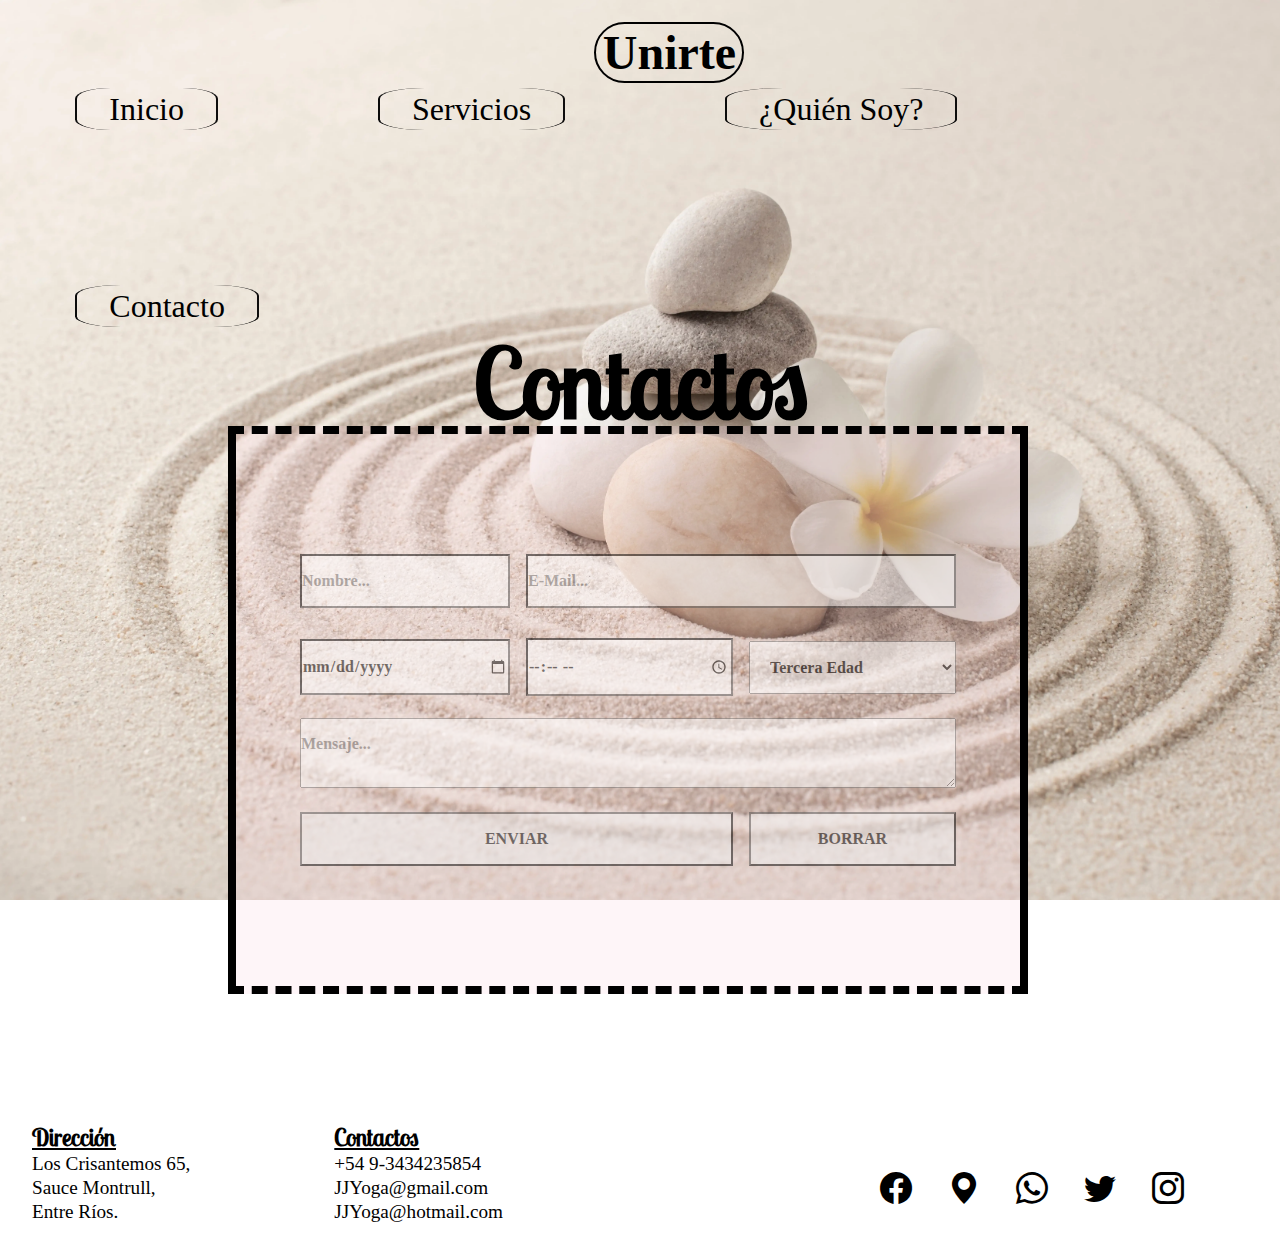
==== commit 5d2394b3: "Se agrega SASS MQ mobile480px, se modifican para mejor view mobile, se arreglan resolución img para " ====
--- a/Paginas/contacto.html
+++ b/Paginas/contacto.html
@@ -13,7 +13,7 @@
       rel="stylesheet"
       href="https://cdn.jsdelivr.net/npm/bootstrap-icons@1.10.5/font/bootstrap-icons.css"
     />
-    <link rel="stylesheet" href="../css/sitio.css">
+    <link rel="stylesheet" href="../scss/sitio.css">
   </head>
   <body id="contactos">
     <header class="contacto__header">
@@ -55,7 +55,7 @@
    
   </main>
 
-<footer class="footer__contactos">
+<footer class=" fotInicio footer__contactos">
   
   <div class="div__padre">
   <div class="fot__direccion hijo">
@@ -78,8 +78,8 @@
 
  
   <div class="fot__icon">
-  <i class="bi bi-facebook"></i>
-  <i class="bi bi-geo-alt-fill"></i>
+    <a href="https://es-la.facebook.com/" ><i class="bi bi-facebook"></i></a>
+    <a href="https://goo.gl/maps/8xxwwCDusu6kYqrH8"><i class="bi bi-geo-alt-fill"></i></a>
     <i class="bi bi-whatsapp"></i>
     <i class="bi bi-twitter"></i>
     <i class="bi bi-instagram"></i>
--- a/scss/sitio.css
+++ b/scss/sitio.css
@@ -0,0 +1,1358 @@
+@charset "UTF-8";
+@import url("https://fonts.googleapis.com/css2?family=Lusitana:wght@400;700&display=swap");
+@font-face {
+  font-family: "lobster";
+  src: url("../fonts/lobster.ttf");
+  font-family: "lusitana";
+  src: url("../fonts/lusitana.ttf");
+  font-family: "lobsterregular";
+  src: url("../fonts/lobsterregular.ttf");
+}
+* {
+  margin: 0;
+  padding: 0;
+  box-sizing: border-box;
+}
+
+footer {
+  display: flex;
+  align-items: center;
+  justify-content: space-between;
+  padding-bottom: 1.05rem;
+  margin-top: 3rem;
+}
+footer .div__padre {
+  display: flex;
+  gap: 9rem;
+  align-items: center;
+  justify-content: space-between;
+  margin-left: 2rem;
+}
+footer .hijo h1 {
+  font-family: lobsterregular;
+  font-size: 1.5rem;
+  text-align: justify;
+  text-decoration: underline;
+}
+footer .hijo p {
+  font-family: lusitanaregular;
+  font-size: 1.2rem;
+  line-height: 1.5rem;
+  text-align: justify;
+}
+footer .fot__icon {
+  margin-right: 5rem;
+  letter-spacing: 1rem;
+}
+footer .fot__icon i {
+  font-size: 2rem;
+  list-style-type: none;
+  color: black;
+}
+
+@media screen and (max-width: 480px) {
+  .fotInicio .div__padre {
+    flex-direction: column;
+    gap: 1rem;
+    align-items: start;
+    justify-content: start;
+    margin-top: 5rem;
+    margin-left: 1rem;
+  }
+  .fotInicio .div__padre .hijo h1 {
+    font-size: 1.2rem;
+    letter-spacing: 0.05rem;
+  }
+  .fotInicio .div__padre .hijo p {
+    font-size: 1rem;
+    letter-spacing: 0.0002;
+    text-align: start;
+  }
+  .fotInicio .fot__icon {
+    display: flex;
+    flex-direction: column;
+    align-items: end;
+    justify-content: end;
+    margin: 0;
+    padding-top: 1rem;
+    gap: 0.5rem;
+  }
+  .fotInicio .fot__icon i {
+    font-size: 1.33rem;
+  }
+}
+#body__index {
+  background-image: url("../img/vista-posterior-mujer-haciendo-yoga-al-aire-libre.webp");
+  background-position: center;
+  background-repeat: no-repeat;
+  background-size: cover;
+  background-attachment: fixed;
+  width: 100%;
+}
+
+.inicioDiv {
+  display: flex;
+  align-items: flex-start;
+  flex-wrap: wrap;
+}
+.inicioDiv .img2 {
+  width: 15%;
+  margin-inline: 3%;
+  margin-top: 1%;
+}
+.inicioDiv .navInicio {
+  margin-top: 3%;
+  flex-grow: 1;
+}
+.inicioDiv .inicio {
+  display: flex;
+  list-style-type: none;
+  width: 100%;
+  gap: 7rem;
+  flex-wrap: wrap;
+  margin-top: 3%;
+  margin-right: 25%;
+  text-align: center;
+  justify-content: center;
+}
+.inicioDiv .inicio .barra {
+  padding-right: 5rem;
+}
+.inicioDiv .inicio .barra .menu {
+  color: black;
+  text-decoration: none;
+  font-family: lusitanaregular;
+  font-size: 2rem;
+  border-left: 0.15rem solid rgb(12, 12, 12);
+  border-right: 0.125rem solid rgb(14, 13, 13);
+  border-radius: 25%;
+  padding-top: 0.2rem;
+  padding-right: 2rem;
+  padding-left: 2rem;
+  padding-bottom: 0.2rem;
+  transition: 0.5s;
+  text-align: center;
+}
+.inicioDiv .inicio .barra .menu:hover {
+  background: rgba(60, 6, 28, 0.4941176471);
+  cursor: pointer;
+}
+
+.mainTitulo {
+  padding: 15%;
+  display: flex;
+  position: relative;
+}
+.mainTitulo .divTitulo {
+  display: flex;
+  flex-wrap: wrap;
+  justify-content: flex-end;
+  align-items: flex-end;
+  width: 100%;
+  bottom: 45%;
+  position: absolute;
+  right: 10%;
+}
+.mainTitulo .divTitulo .tituloIndex {
+  font-family: lobsterregular;
+  font-size: 4.5rem;
+  text-align: justify;
+  flex-wrap: wrap;
+}
+.mainTitulo .btn__ini {
+  text-decoration: none;
+  color: rgb(247, 243, 243);
+  background-color: black;
+  padding-block: 0.35em 0.35em;
+  padding-right: 0.75rem;
+  padding-left: 1rem;
+  text-align: left;
+  float: left;
+  font-family: lusitanaregular;
+  font-size: 3rem;
+  border-radius: 5rem;
+  border: 0.125rem solid #000000;
+  transition: 0.5s;
+  margin-block: 1rem;
+  position: absolute;
+  top: 85%;
+  left: 10%;
+  opacity: 50%;
+}
+.mainTitulo .btn__ini:hover {
+  background: white;
+  color: black;
+  opacity: 100%;
+}
+
+.fotInicio .div__padre {
+  margin-top: 5rem;
+}
+.fotInicio .fot__icon {
+  margin-top: 7rem;
+}
+
+#body__servicio {
+  background-color: #d3c8c0;
+  background-image: url("../img/flor background servicios.png");
+  background-repeat: repeat-x;
+  background-size: 30%, 30%;
+  background-position: -146px 241px;
+}
+#body__servicio .headerServicio {
+  padding-top: 1.65%;
+  padding-bottom: 3%;
+  padding-left: 5.6%;
+}
+#body__servicio .headerServicio .servicioDiv {
+  display: flex;
+  justify-content: space-around;
+  flex-wrap: nowrap;
+  align-items: flex-end;
+  align-content: flex-end;
+}
+#body__servicio .headerServicio .servicioDiv .btn2 {
+  font-family: lusitanaregular;
+  font-weight: 700;
+  font-size: 3rem;
+  text-decoration: none;
+  color: black;
+  border: 0.15rem solid black;
+  text-align: center;
+  border-radius: 2.5625em 2.5625em 2.5625em 2.5625em;
+  transition: 0.5s;
+  width: 9.375rem;
+  margin: 1px 1px 1px 1px;
+  padding: 0.0625rem 0.0625rem 0.0625rem 0.0625rem;
+}
+#body__servicio .headerServicio .servicioDiv .btn2:hover {
+  background: black;
+  color: white;
+}
+#body__servicio .headerServicio .servicioDiv nav .servicioUl {
+  display: flex;
+  list-style-type: none;
+  width: 100%;
+  gap: 10rem;
+  flex-wrap: wrap;
+  padding-top: 0.41rem;
+  padding-left: 0.23rem;
+}
+#body__servicio .headerServicio .servicioDiv nav .servicioUl li .aServicio {
+  color: black;
+  text-decoration: none;
+  font-family: lusitanaregular;
+  font-size: 2rem;
+  border-left: 0.15rem solid rgb(12, 12, 12);
+  border-right: 0.125rem solid rgb(14, 13, 13);
+  border-radius: 25%;
+  padding-top: 0.2rem;
+  padding-right: 2rem;
+  padding-left: 2rem;
+  padding-bottom: 0.2rem;
+  transition: 0.5s;
+}
+#body__servicio .headerServicio .servicioDiv nav .servicioUl li .aServicio:hover {
+  background: rgba(60, 6, 28, 0.3882352941);
+  cursor: pointer;
+}
+#body__servicio .mainServicio {
+  display: flex;
+  justify-content: space-evenly;
+  align-items: center;
+  text-align: center;
+  width: 100%;
+}
+#body__servicio .mainServicio .terceraEdad .imgTer {
+  width: 21.875rem;
+}
+#body__servicio .mainServicio .terceraEdad p {
+  background-color: rgba(250, 210, 224, 0.568627451);
+  width: 21.875rem;
+  font-family: lusitana;
+  font-size: 1em;
+  text-align: justify;
+  margin-top: -0.25rem;
+  padding: 1rem 1rem 1rem 1rem;
+  transition: 0.3s;
+}
+#body__servicio .mainServicio .terceraEdad p:hover {
+  background-color: #fad2e0;
+  cursor: auto;
+}
+#body__servicio .mainServicio .embarazadas p {
+  background-color: rgba(250, 210, 224, 0.568627451);
+  width: 21.875rem;
+  font-family: lusitana;
+  font-size: 1em;
+  text-align: justify;
+  margin-top: -0.25rem;
+  padding: 1rem 1rem 1rem 1rem;
+  transition: 0.3s;
+}
+#body__servicio .mainServicio .embarazadas p:hover {
+  background-color: #fad2e0;
+  cursor: auto;
+}
+#body__servicio .mainServicio .embarazadas .imgEmb {
+  width: 21.875rem;
+}
+#body__servicio .mainServicio .niños p {
+  background-color: rgba(250, 210, 224, 0.568627451);
+  width: 21.875rem;
+  font-family: lusitana;
+  font-size: 1em;
+  text-align: justify;
+  margin-top: -0.25rem;
+  padding: 1rem 1rem 1rem 1rem;
+  transition: 0.3s;
+}
+#body__servicio .mainServicio .niños p:hover {
+  background-color: #fad2e0;
+  cursor: auto;
+}
+#body__servicio .mainServicio .niños .imgNin {
+  width: 21.875rem;
+}
+
+body .headerQuien {
+  background-color: rgba(250, 210, 224, 0.5254901961);
+  padding-top: 1.65%;
+  padding-bottom: 3%;
+  padding-left: 5.6%;
+}
+body .headerQuien .quienDiv {
+  display: flex;
+  justify-content: space-around;
+  flex-wrap: nowrap;
+  align-items: flex-start;
+  align-content: center;
+  align-items: center;
+}
+body .headerQuien .quienDiv .btn3 {
+  font-family: lusitanaregular;
+  font-weight: 700;
+  font-size: 3rem;
+  text-decoration: none;
+  color: black;
+  border: 0.15rem solid black;
+  text-align: center;
+  border-radius: 2.5625em 2.5625em 2.5625em 2.5625em;
+  transition: 0.5s;
+  width: 9.375rem;
+  margin: 1px 1px 1px 1px;
+  padding: 0.0625rem 0.0625rem 0.0625rem 0.0625rem;
+}
+body .headerQuien .quienDiv .btn3:hover {
+  background: black;
+  color: white;
+}
+body .headerQuien .quienDiv nav .ulQuien {
+  display: flex;
+  list-style-type: none;
+  width: 100%;
+  gap: 10rem;
+  flex-wrap: wrap;
+  padding-top: 0.41rem;
+  padding-left: 0.23rem;
+}
+body .headerQuien .quienDiv nav .ulQuien li .aQuien {
+  color: black;
+  text-decoration: none;
+  font-family: lusitanaregular;
+  font-size: 2rem;
+  border-left: 0.15rem solid rgb(12, 12, 12);
+  border-right: 0.125rem solid rgb(14, 13, 13);
+  border-radius: 25%;
+  padding-top: 0.2rem;
+  padding-right: 2rem;
+  padding-left: 2rem;
+  padding-bottom: 0.2rem;
+  transition: 0.5s;
+}
+body .headerQuien .quienDiv nav .ulQuien li .aQuien:hover {
+  background: rgba(60, 6, 28, 0.3882352941);
+  cursor: pointer;
+}
+body .mainQuien {
+  background-color: rgba(250, 210, 224, 0.5254901961);
+  padding-top: 10%;
+  display: flex;
+  align-items: flex-end;
+  align-content: center;
+  position: relative;
+}
+body .mainQuien .divQuien {
+  display: flex;
+  align-items: flex-start;
+  padding-bottom: 8%;
+}
+body .mainQuien .divQuien .imgJackie {
+  padding-left: 10%;
+  width: 32vw;
+  position: absolute;
+  right: 68%;
+  top: 30%;
+}
+body .mainQuien .divQuien p {
+  font-family: lobsterregular;
+  font-size: 3.9rem;
+  padding-right: 5%;
+  margin-left: 35%;
+  text-align: justify;
+}
+body .mainQuien .divQuien p strong {
+  color: #ab663c;
+}
+body .mainQuien .imgDiv {
+  position: absolute;
+  left: 45%;
+  padding: 5rem;
+  top: 67%;
+  display: flex;
+  gap: 10rem;
+}
+body .mainQuien .imgDiv .img1Quien {
+  width: 5vw;
+}
+body .mainQuien .imgDiv .img2Quien {
+  width: 7vw;
+}
+body .mainQuien .imgDiv .img3Quien {
+  width: 5vw;
+}
+
+#contactos {
+  background-image: url("../img/piedras-zen-fondo.webp");
+  background-size: cover;
+  background-repeat: no-repeat;
+  background-position: center;
+  background-attachment: fixed;
+}
+#contactos .contacto__header {
+  padding-top: 1.65%;
+  padding-right: 1%;
+  padding-bottom: 1%;
+  padding-left: 5.6%;
+}
+#contactos .contacto__header .contacto__div__header {
+  display: flex;
+  align-items: flex-start;
+  justify-content: space-around;
+  flex-wrap: wrap;
+  align-content: center;
+  align-items: center;
+}
+#contactos .contacto__header .contacto__div__header .btn4 {
+  font-family: lusitanaregular;
+  font-weight: 700;
+  font-size: 3rem;
+  text-decoration: none;
+  color: black;
+  border: 0.15rem solid black;
+  text-align: center;
+  border-radius: 2.5625em 2.5625em 2.5625em 2.5625em;
+  transition: 0.5s;
+  width: 9.375rem;
+  margin: 1px 1px 1px 1px;
+  padding: 0.0625rem 0.0625rem 0.0625rem 0.0625rem;
+}
+#contactos .contacto__header .contacto__div__header .btn4:hover {
+  background: black;
+  color: white;
+}
+#contactos .contacto__header .contacto__div__header nav .contacto__ul {
+  list-style-type: none;
+  display: flex;
+  gap: 10rem;
+  flex-wrap: wrap;
+  padding-top: 0.45rem;
+  padding-left: 0.23rem;
+}
+#contactos .contacto__header .contacto__div__header nav .contacto__ul li .contacto__a {
+  color: black;
+  text-decoration: none;
+  font-family: lusitanaregular;
+  font-size: 2rem;
+  border-left: 0.15rem solid rgb(12, 12, 12);
+  border-right: 0.125rem solid rgb(14, 13, 13);
+  border-radius: 25%;
+  padding-top: 0.2rem;
+  padding-right: 2rem;
+  padding-left: 2rem;
+  padding-bottom: 0.2rem;
+  transition: 0.5s;
+}
+#contactos .contacto__header .contacto__div__header nav .contacto__ul li .contacto__a:hover {
+  background: rgba(60, 6, 28, 0.3882352941);
+  cursor: pointer;
+}
+#contactos main .contacto__titulo {
+  font-family: lobsterregular;
+  font-weight: 700;
+  font-size: 3rem;
+  margin-top: -1rem;
+  text-align: center;
+}
+#contactos main .contacto__div {
+  display: flex;
+  align-items: center;
+  justify-content: center;
+  flex-direction: column;
+  margin-right: 1.5rem;
+}
+#contactos main .contacto__div .contacto__form {
+  background-color: rgba(250, 210, 224, 0.2274509804);
+  padding-inline: 4rem;
+  padding-block: 7rem 7rem;
+  border-color: #000000;
+  border-width: 0.5rem;
+  border-style: dashed solid;
+  text-align: start;
+  width: 50%;
+  display: grid;
+  justify-content: center;
+  align-items: center;
+  width: 100%;
+  gap: 1rem;
+  margin-top: -1rem;
+  grid-template-columns: 0.5fr 0.5fr 0.5fr;
+  grid-template-rows: 2fr 2fr 2fr 2fr;
+  grid-template-areas: "nombre email email" "fecha hora servicio" "mensajes mensajes mensajes" "botones botones botones2";
+  width: 50rem;
+}
+#contactos main .contacto__div .contacto__form .nombre {
+  grid-area: nombre;
+}
+#contactos main .contacto__div .contacto__form .email {
+  grid-area: email;
+}
+#contactos main .contacto__div .contacto__form .servicio {
+  grid-area: servicio;
+}
+#contactos main .contacto__div .contacto__form .fecha {
+  grid-area: fecha;
+}
+#contactos main .contacto__div .contacto__form .fecha:hover {
+  cursor: pointer;
+}
+#contactos main .contacto__div .contacto__form .hora {
+  grid-area: hora;
+}
+#contactos main .contacto__div .contacto__form .hora:hover {
+  cursor: pointer;
+}
+#contactos main .contacto__div .contacto__form .mensaje {
+  grid-area: mensajes;
+}
+#contactos main .contacto__div .contacto__form .botones {
+  grid-area: botones;
+}
+#contactos main .contacto__div .contacto__form .botones:hover {
+  background-color: rgb(113, 212, 113);
+  cursor: pointer;
+  opacity: 100%;
+}
+#contactos main .contacto__div .contacto__form .botones2 {
+  grid-area: botones2;
+}
+#contactos main .contacto__div .contacto__form .botones2:hover {
+  background-color: rgb(192, 72, 72);
+  cursor: pointer;
+  opacity: 100%;
+}
+#contactos main .contacto__div .contacto__form input {
+  padding-block: 1rem;
+  font-family: lusitanaregular;
+  color: black;
+  font-weight: 700;
+  font-size: 1rem;
+  opacity: 50%;
+  border-color: #000000;
+}
+#contactos main .contacto__div .contacto__form input:hover {
+  opacity: 100%;
+}
+#contactos main .contacto__div .contacto__form select {
+  padding: 1rem;
+  font-family: lusitanaregular;
+  color: black;
+  font-weight: 700;
+  font-size: 1rem;
+  opacity: 50%;
+}
+#contactos main .contacto__div .contacto__form select:hover {
+  cursor: pointer;
+  opacity: 100%;
+  background-color: white;
+}
+#contactos main .contacto__div .contacto__form textarea {
+  padding-block: 1rem;
+  font-family: lusitanaregular;
+  color: black;
+  font-weight: 700;
+  font-size: 1rem;
+  opacity: 50%;
+}
+#contactos main .contacto__div .contacto__form textarea:hover {
+  opacity: 100%;
+}
+#contactos main .contacto__div .contacto__form .botones {
+  text-transform: uppercase;
+  transition: 0.3s;
+  border-color: black;
+}
+#contactos main .contacto__div .contacto__form .botones2 {
+  text-transform: uppercase;
+  transition: 0.3s;
+  border-color: black;
+}
+
+.header__uni {
+  padding-top: 1.183rem;
+  padding-left: 29.6rem;
+  background-color: rgba(250, 210, 224, 0.2274509804);
+}
+.header__uni .div__uni {
+  display: flex;
+  justify-content: space-around;
+  flex-wrap: nowrap;
+  align-items: flex-end;
+  align-content: flex-end;
+}
+.header__uni .div__uni nav .ul__nav__uni {
+  display: flex;
+  list-style-type: none;
+  width: 100%;
+  gap: 10rem;
+  flex-wrap: wrap;
+  padding-top: 0.41rem;
+  padding-left: 0.23rem;
+}
+.header__uni .div__uni nav .ul__nav__uni li .uni__a {
+  color: black;
+  text-decoration: none;
+  font-family: lusitanaregular;
+  font-size: 2rem;
+  border-left: 0.15rem solid rgb(12, 12, 12);
+  border-right: 0.125rem solid rgb(14, 13, 13);
+  border-radius: 25%;
+  padding-top: 0.2rem;
+  padding-right: 2rem;
+  padding-left: 2rem;
+  padding-bottom: 0.2rem;
+  transition: 0.5s;
+}
+.header__uni .div__uni nav .ul__nav__uni li .uni__a:hover {
+  background: rgba(60, 6, 28, 0.3882352941);
+  cursor: pointer;
+}
+
+.divUnirte {
+  margin: 0;
+  width: 100vw;
+}
+.divUnirte .divCon {
+  width: 100vw;
+}
+.divUnirte .divCon .columna1 {
+  background-image: url("../img/personas-mayores-felices-tiro-medio-interior.webp");
+  height: 90.6vh;
+  background-position: center;
+  background-size: cover;
+  display: flex;
+  flex-direction: column;
+  justify-content: center;
+  align-items: center;
+  border: 0.15rem solid black;
+}
+.divUnirte .divCon .columna1 .ul__uni {
+  text-align: start;
+  display: flex;
+  flex-direction: column;
+  align-items: flex-start;
+  background-color: rgba(250, 210, 224, 0.2274509804);
+  border-color: #000000;
+  border-width: 0.15rem;
+  border-style: dashed solid;
+  transition: 0.3s;
+}
+.divUnirte .divCon .columna1 .ul__uni:hover {
+  background-color: #fad2e0;
+}
+.divUnirte .divCon .columna1 .ul__uni li {
+  font-family: lobsterregular;
+  font-size: 2rem;
+  font-weight: 700;
+  line-height: 1rem;
+  padding-block: 1rem 2rem;
+  margin: 1rem;
+}
+.divUnirte .divCon .columna1 .btn__ter {
+  margin-top: 10rem;
+  border-radius: 2rem;
+  padding-block: 1rem;
+  padding-inline: 2rem;
+  background-color: black;
+  opacity: 50%;
+  transition: 0.5s;
+  font-family: lusitanaregular;
+  font-size: 1rem;
+  color: white;
+  border-color: #000000;
+}
+.divUnirte .divCon .columna1 .btn__ter:hover {
+  color: black;
+  background-color: white;
+  cursor: pointer;
+  opacity: 100%;
+  font-size: 2rem;
+}
+.divUnirte .divCon .columna2 {
+  background-image: url("../img/mujer-rubia-embarazada-escuchando-musica.webp");
+  height: 90.6vh;
+  background-position: center;
+  background-size: cover;
+  display: flex;
+  flex-direction: column;
+  justify-content: center;
+  align-items: center;
+  border-block: 0.15rem solid black;
+  border-right: 0.15rem solid black;
+}
+.divUnirte .divCon .columna2 .ul__uni {
+  text-align: start;
+  display: flex;
+  flex-direction: column;
+  align-items: flex-start;
+  background-color: rgba(250, 210, 224, 0.2274509804);
+  border-color: #000000;
+  border-width: 0.15rem;
+  border-style: dashed solid;
+  transition: 0.3s;
+  margin: 1rem;
+}
+.divUnirte .divCon .columna2 .ul__uni:hover {
+  background-color: #fad2e0;
+}
+.divUnirte .divCon .columna2 .ul__uni li {
+  font-family: lobsterregular;
+  font-size: 2rem;
+  font-weight: 700;
+  line-height: 1rem;
+  padding-block: 1rem 2rem;
+  margin: 1rem;
+}
+.divUnirte .divCon .columna2 .btn__emb {
+  margin-top: 10rem;
+  border-radius: 2rem;
+  padding-block: 1rem;
+  padding-inline: 2rem;
+  background-color: black;
+  opacity: 50%;
+  transition: 0.5s;
+  font-family: lusitanaregular;
+  font-size: 1rem;
+  color: white;
+  border-color: #000000;
+}
+.divUnirte .divCon .columna2 .btn__emb:hover {
+  color: black;
+  background-color: white;
+  cursor: pointer;
+  opacity: 100%;
+  font-size: 2rem;
+}
+.divUnirte .divCon .columna3 {
+  background-image: url("../img/joven-sonriente-apuntando-arriba.webp");
+  height: 90.6vh;
+  background-position: center;
+  background-size: cover;
+  display: flex;
+  flex-direction: column;
+  justify-content: center;
+  align-items: center;
+  border-block: 0.15rem solid black;
+  border-right: 0.15rem solid black;
+}
+.divUnirte .divCon .columna3 .ul__uni {
+  text-align: start;
+  display: flex;
+  flex-direction: column;
+  align-items: flex-start;
+  background-color: rgba(250, 210, 224, 0.2274509804);
+  border-color: #000000;
+  border-width: 0.15rem;
+  border-style: dashed solid;
+  transition: 0.3s;
+}
+.divUnirte .divCon .columna3 .ul__uni:hover {
+  background-color: #fad2e0;
+}
+.divUnirte .divCon .columna3 .ul__uni li {
+  font-family: lobsterregular;
+  font-size: 2rem;
+  font-weight: 700;
+  line-height: 1rem;
+  padding-block: 1rem 2rem;
+  margin: 1rem;
+}
+.divUnirte .divCon .columna3 .btn__nin {
+  margin-top: 9rem;
+  border-radius: 2rem;
+  padding-block: 1rem;
+  padding-inline: 2rem;
+  background-color: black;
+  opacity: 50%;
+  transition: 0.5s;
+  font-family: lusitanaregular;
+  font-size: 1rem;
+  color: white;
+  border-color: #000000;
+}
+.divUnirte .divCon .columna3 .btn__nin:hover {
+  color: black;
+  background-color: white;
+  cursor: pointer;
+  opacity: 100%;
+  font-size: 2rem;
+}
+
+@media screen and (max-width: 480px) {
+  #body__index {
+    width: 105%;
+  }
+  #body__index .headerInicio {
+    display: flex;
+    align-items: center;
+    justify-content: center;
+  }
+  #body__index .headerInicio .inicioDiv {
+    align-items: center;
+    justify-content: center;
+  }
+  #body__index .headerInicio .inicioDiv .img2 {
+    width: 50%;
+    margin-inline: 0;
+  }
+  #body__index .headerInicio .inicioDiv .navInicio {
+    margin-inline: 0;
+    padding-right: 1rem;
+    padding-bottom: 0.5rem;
+  }
+  #body__index .headerInicio .inicioDiv .navInicio .inicio {
+    max-width: 100%;
+    display: flex;
+    align-content: center;
+    align-items: center;
+    justify-content: center;
+    margin-inline: 0;
+    gap: 1rem;
+  }
+  #body__index .headerInicio .inicioDiv .navInicio .inicio .barra {
+    padding-inline: inherit;
+  }
+  #body__index .headerInicio .inicioDiv .navInicio .inicio .barra .menu {
+    font-size: 1.2rem;
+    color: black;
+    display: block ruby;
+    padding-inline: 0.25rem;
+    border-left: 0.15rem solid black(252, 252, 252);
+    border-right: 0.125rem solid black(253, 251, 251);
+    margin-bottom: 3%;
+  }
+  #body__index .headerInicio .inicioDiv .navInicio .inicio .barra .menu:hover {
+    background: rgba(60, 6, 28, 0.3882352941);
+    cursor: pointer;
+    color: black;
+  }
+  #body__index .divTitulo {
+    width: 75%;
+    position: absolute;
+    left: 12%;
+    top: 25%;
+  }
+  #body__index .divTitulo .tituloIndex {
+    font-size: 3rem;
+    display: flex;
+    text-align: center;
+  }
+  #body__index .btn__ini {
+    margin-top: 10rem;
+    margin-left: 8rem;
+    padding-block: 0.25em 0.25em;
+  }
+  #body__index .fotInicio {
+    margin-top: 13rem;
+  }
+  #body__index .fotInicio .div__padre {
+    margin-top: 0;
+    margin-left: 2rem;
+  }
+  #body__index .fotInicio .fot__icon {
+    margin-top: 0;
+    margin-right: 2rem;
+  }
+  .header__uni {
+    padding-inline: 0;
+    padding-top: 3%;
+    margin: 0;
+  }
+  .header__uni .div__uni {
+    flex-direction: column;
+    justify-content: center;
+    align-items: flex-start;
+    gap: 1rem;
+  }
+  .header__uni .div__uni .nav__uni {
+    width: 100%;
+    text-align: center;
+    padding-block: 0.5rem;
+  }
+  .header__uni .div__uni .nav__uni .ul__nav__uni {
+    flex-wrap: wrap;
+    gap: 0.2rem;
+    align-items: center;
+    justify-content: center;
+  }
+  .header__uni .div__uni .nav__uni .ul__nav__uni li .uni__a {
+    font-size: 1.2rem;
+    color: black;
+    display: block ruby;
+    padding-inline: 0.25rem;
+    border-left: 0.15rem solid black(252, 252, 252);
+    border-right: 0.125rem solid black(253, 251, 251);
+    margin-bottom: 3%;
+  }
+  .header__uni .div__uni .nav__uni .ul__nav__uni li .uni__a:hover {
+    background: rgba(60, 6, 28, 0.3882352941);
+    cursor: pointer;
+    color: black;
+  }
+  .divUnirte .divCon {
+    display: flex;
+    flex-direction: column;
+  }
+  .divUnirte .divCon .columna1 {
+    width: 100vw;
+    height: 33vh;
+    background-position-y: -101px;
+    border-block: none;
+  }
+  .divUnirte .divCon .columna1 .ul__uni {
+    height: auto;
+    margin-top: 1rem;
+    margin-right: 15rem;
+    padding-right: 1rem;
+    line-height: 1rem;
+    white-space: initial;
+    word-wrap: break-word;
+    display: inline-block;
+    overflow: scroll;
+  }
+  .divUnirte .divCon .columna1 .ul__uni li {
+    font-size: 1rem;
+    padding-block: 1rem 1rem;
+  }
+  .divUnirte .divCon .columna1 .btn__ter {
+    position: absolute;
+    top: 16%;
+    left: 65%;
+  }
+  .divUnirte .divCon .columna1 .btn__ter:hover {
+    font-size: 1rem;
+  }
+  .divUnirte .divCon .columna2 {
+    width: 100vw;
+    height: 33vh;
+    background-position-y: -185px;
+    border: 0.15rem solid black;
+  }
+  .divUnirte .divCon .columna2 .ul__uni {
+    height: auto;
+    margin-top: 1rem;
+    margin-right: 15rem;
+    margin-left: 0;
+    padding-right: 1rem;
+    line-height: 1rem;
+    white-space: initial;
+    word-wrap: break-word;
+    display: inline-block;
+    overflow: scroll;
+  }
+  .divUnirte .divCon .columna2 .ul__uni li {
+    font-size: 1rem;
+    padding-block: 1rem 1rem;
+  }
+  .divUnirte .divCon .columna2 .btn__emb {
+    position: absolute;
+    left: 65%;
+    top: 40%;
+    margin-top: 49%;
+  }
+  .divUnirte .divCon .columna2 .btn__emb:hover {
+    font-size: 1rem;
+  }
+  .divUnirte .divCon .columna3 {
+    width: 100vw;
+    height: 33vh;
+    border-bottom: 0.15rem solid black;
+    border-top: none;
+  }
+  .divUnirte .divCon .columna3 .ul__uni {
+    height: auto;
+    margin-top: 1rem;
+    margin-right: 15rem;
+    padding-right: 1rem;
+    line-height: 1rem;
+    white-space: initial;
+    word-wrap: break-word;
+    display: inline-block;
+    overflow: scroll;
+  }
+  .divUnirte .divCon .columna3 .ul__uni li {
+    font-size: 1rem;
+    padding-block: 1rem 1rem;
+  }
+  .divUnirte .divCon .columna3 .btn__nin {
+    position: absolute;
+    left: 65%;
+    top: 83%;
+  }
+  .divUnirte .divCon .columna3 .btn__nin:hover {
+    font-size: 1rem;
+  }
+  .footer__uni .div__padre {
+    flex-direction: column;
+    gap: 1rem;
+    align-items: flex-start;
+    justify-content: flex-start;
+    margin-top: 2rem;
+    margin-left: 1rem;
+  }
+  .footer__uni .div__padre .hijo h1 {
+    font-size: 1.2rem;
+    letter-spacing: 0.05rem;
+  }
+  .footer__uni .div__padre .hijo p {
+    font-size: 1rem;
+    letter-spacing: 0.0002;
+    text-align: start;
+  }
+  .footer__uni .fot__icon {
+    display: flex;
+    flex-direction: column;
+    align-items: flex-end;
+    justify-content: flex-end;
+    margin-top: 2rem;
+    margin-inline: 0;
+    padding-top: 1rem;
+    gap: 0.5rem;
+  }
+  .footer__uni .fot__icon i {
+    font-size: 1.33rem;
+  }
+  #body__servicio {
+    background-size: contain;
+    background-position-y: 59px;
+    background-repeat: repeat-y;
+    background-position-x: -56px;
+  }
+  #body__servicio .headerServicio {
+    padding-inline: 0;
+    padding-top: 3%;
+  }
+  #body__servicio .headerServicio .servicioDiv {
+    flex-direction: column;
+    justify-content: center;
+    align-items: flex-start;
+    gap: 1rem;
+    min-height: 10vh;
+  }
+  #body__servicio .headerServicio .servicioDiv .btn2 {
+    background-color: white;
+    opacity: 85%;
+    margin-left: 1rem;
+    position: fixed;
+    z-index: 20;
+    top: 72px;
+  }
+  #body__servicio .headerServicio .servicioDiv .navServicio {
+    width: 100%;
+    text-align: center;
+    padding-block: 0.5rem;
+  }
+  #body__servicio .headerServicio .servicioDiv .navServicio .servicioUl {
+    flex-wrap: wrap;
+    gap: 0.2rem;
+    align-items: center;
+    justify-content: center;
+    margin-bottom: 2rem;
+  }
+  #body__servicio .headerServicio .servicioDiv .navServicio .servicioUl li .aServicio {
+    font-size: 1.2rem;
+    color: black;
+    display: block ruby;
+    padding-inline: 0.25rem;
+    border-left: 0.15rem solid black(252, 252, 252);
+    border-right: 0.125rem solid black(253, 251, 251);
+    margin-bottom: 3%;
+  }
+  #body__servicio .headerServicio .servicioDiv .navServicio .servicioUl li .aServicio:hover {
+    background: rgba(60, 6, 28, 0.3882352941);
+    cursor: pointer;
+    color: black;
+  }
+  #body__servicio .mainServicio {
+    flex-direction: column;
+    margin-bottom: 2rem;
+  }
+  #body__servicio .mainServicio .terceraEdad .serviciosTitulo {
+    margin-top: 2rem;
+    color: black;
+    -webkit-text-stroke: 0.04rem #ffffff;
+    background-color: rgba(250, 210, 224, 0.568627451);
+    transition: 0.3s;
+  }
+  #body__servicio .mainServicio .terceraEdad .serviciosTitulo:hover {
+    background-color: #fad2e0;
+    cursor: auto;
+    color: black;
+    -webkit-text-stroke: 0.06rem rgba(250, 210, 224, 0.568627451);
+  }
+  #body__servicio .mainServicio .terceraEdad .imgTer {
+    width: 21.875rem;
+  }
+  #body__servicio .mainServicio .terceraEdad .edad {
+    width: 21.875rem;
+    text-align: initial;
+    font-size: 1.15rem;
+  }
+  #body__servicio .mainServicio .terceraEdad .edad:hover {
+    transform: scale(1.1);
+    cursor: auto;
+  }
+  #body__servicio .mainServicio .embarazadas h1 {
+    margin-top: 2rem;
+    color: black;
+    -webkit-text-stroke: 0.04rem white;
+    background-color: rgba(250, 210, 224, 0.568627451);
+    transition: 0.3s;
+  }
+  #body__servicio .mainServicio .embarazadas h1:hover {
+    background-color: #fad2e0;
+    cursor: auto;
+    color: black;
+    -webkit-text-stroke: 0.06rem rgba(250, 210, 224, 0.568627451);
+  }
+  #body__servicio .mainServicio .embarazadas .emb {
+    text-align: initial;
+    font-size: 1.15rem;
+  }
+  #body__servicio .mainServicio .embarazadas .emb:hover {
+    transform: scale(1.1);
+    cursor: auto;
+  }
+  #body__servicio .mainServicio .niños h1 {
+    margin-top: 2rem;
+    color: black;
+    -webkit-text-stroke: 0.06rem white;
+    background-color: rgba(250, 210, 224, 0.568627451);
+    transition: 0.3s;
+  }
+  #body__servicio .mainServicio .niños h1:hover {
+    background-color: #fad2e0;
+    cursor: auto;
+    color: black;
+    -webkit-text-stroke: 0.06rem rgba(250, 210, 224, 0.568627451);
+  }
+  #body__servicio .mainServicio .niños .nin {
+    text-align: initial;
+    font-size: 1.15rem;
+  }
+  #body__servicio .mainServicio .niños .nin:hover {
+    transform: scale(1.1);
+    cursor: auto;
+  }
+  #body__servicio .fotServicio {
+    border-top-style: double;
+    border-top-width: 0.2rem;
+  }
+  #body__servicio .fotServicio .div__padre {
+    margin-block: 1.5rem;
+    margin-left: 1.5rem;
+  }
+  #body__servicio .fotServicio .fot__icon {
+    margin-block: 0;
+  }
+  body .headerQuien {
+    padding-inline: 0;
+    padding-top: 3%;
+  }
+  body .headerQuien .quienDiv {
+    flex-direction: column;
+    justify-content: center;
+    align-items: start;
+    gap: 1rem;
+    min-height: 10vh;
+  }
+  body .headerQuien .quienDiv .btn3 {
+    background-color: white;
+    opacity: 85%;
+    margin-left: 1rem;
+    position: fixed;
+    z-index: 20;
+    top: 72px;
+  }
+  body .headerQuien .quienDiv .navQuien {
+    width: 100%;
+    text-align: center;
+    padding-block: 0.5rem;
+  }
+  body .headerQuien .quienDiv .navQuien .ulQuien {
+    flex-wrap: wrap;
+    gap: 0.2rem;
+    align-items: center;
+    justify-content: center;
+    margin-bottom: 2rem;
+  }
+  body .headerQuien .quienDiv .navQuien .ulQuien li .aQuien {
+    font-size: 1.2rem;
+    color: black;
+    display: block ruby;
+    padding-inline: 0.25rem;
+    border-left: 0.15rem solid black(252, 252, 252);
+    border-right: 0.125rem solid black(253, 251, 251);
+    margin-bottom: 3%;
+  }
+  body .headerQuien .quienDiv .navQuien .ulQuien li .aQuien:hover {
+    background: rgba(60, 6, 28, 0.3882352941);
+    cursor: pointer;
+    color: black;
+  }
+  body .mainQuien .divQuien {
+    flex-direction: column;
+    align-items: center;
+    justify-content: center;
+  }
+  body .mainQuien .divQuien .imgJackie {
+    width: 80vw;
+    position: inherit;
+    padding-inline: 0;
+  }
+  body .mainQuien .divQuien p {
+    font-size: 2rem;
+    margin-inline: 2rem;
+    padding-inline: 0;
+    padding-block: 1rem 2rem;
+    text-align: start;
+  }
+  body .mainQuien .imgDiv {
+    display: flex;
+    justify-content: center;
+    align-items: center;
+    gap: 3rem;
+    position: absolute;
+    top: 96%;
+    left: 0;
+    padding-inline: 2rem;
+    background-color: white;
+    padding: 0;
+  }
+  body .mainQuien .imgDiv .imgQuien {
+    width: 15%;
+    margin-top: 1rem;
+  }
+  body .mainQuien .imgDiv .img2Quien {
+    width: 20%;
+  }
+  body .fotQuien {
+    border-top-style: double;
+    border-top-width: 0.2rem;
+    margin-top: 6rem;
+  }
+  body .fotQuien .div__padre {
+    margin-block: 1.5rem;
+    margin-left: 1.5rem;
+  }
+  body .fotQuien .fot__icon {
+    margin-block: 0;
+  }
+  #contactos .contacto__header {
+    padding-block: 3% 1%;
+    padding-inline: 0;
+  }
+  #contactos .contacto__header .contacto__div__header {
+    flex-direction: column;
+    justify-content: center;
+    align-items: flex-start;
+    gap: 1rem;
+  }
+  #contactos .contacto__header .contacto__div__header .btn4 {
+    background-color: white;
+    opacity: 85%;
+    margin-left: 1rem;
+    position: fixed;
+    z-index: 20;
+    top: 72px;
+  }
+  #contactos .contacto__header .contacto__div__header .contacto__nav {
+    width: 100%;
+    text-align: center;
+    padding-block: 0.5rem;
+  }
+  #contactos .contacto__header .contacto__div__header .contacto__nav .contacto__ul {
+    flex-wrap: wrap;
+    gap: 0.2rem;
+    align-items: center;
+    justify-content: center;
+  }
+  #contactos .contacto__header .contacto__div__header .contacto__nav .contacto__ul li .contacto__a {
+    font-size: 1.2rem;
+    color: black;
+    display: block ruby;
+    padding-inline: 0.25rem;
+    border-left: 0.15rem solid black 252, 252, 252;
+    border-right: 0.125rem solid black 253, 251, 251;
+    margin-bottom: 3%;
+  }
+  #contactos .contacto__header .contacto__div__header .contacto__nav .contacto__ul li .contacto__a:hover {
+    background: rgba(60, 6, 28, 0.3882352941);
+    cursor: pointer;
+    color: black;
+  }
+  #contactos .contacto__main .contacto__titulo {
+    font-size: 2rem;
+    margin-block: 0 1rem;
+  }
+  #contactos .contacto__main .contacto__titulo h1 {
+    font-size: 2rem;
+    text-align: end;
+    margin-right: 4rem;
+    margin-top: 2rem;
+  }
+  #contactos .contacto__main .contacto__div {
+    margin-inline: 3rem;
+  }
+  #contactos .contacto__main .contacto__div .contacto__form {
+    border-color: #000000;
+    border-width: 0.2rem;
+    border-style: dashed solid;
+    width: auto;
+    padding: 1rem;
+    grid-template-columns: 0.5 0.5 0.5;
+    grid-template-rows: 1fr 1fr 1fr 1fr 1fr;
+    grid-template-areas: "nombre nombre nombre" "email email email" "fecha hora hora" "servicio servicio servicio" "mensajes mensajes mensajes" "botones botones botones2";
+  }
+  #contactos .footer__contactos {
+    border-top-style: double;
+    border-top-width: 0.2rem;
+  }
+  #contactos .footer__contactos .div__padre {
+    margin-block: 1.5rem;
+    margin-left: 1.5rem;
+  }
+  #contactos .footer__contactos .fot__icon {
+    margin-block: 0;
+  }
+}/*# sourceMappingURL=sitio.css.map */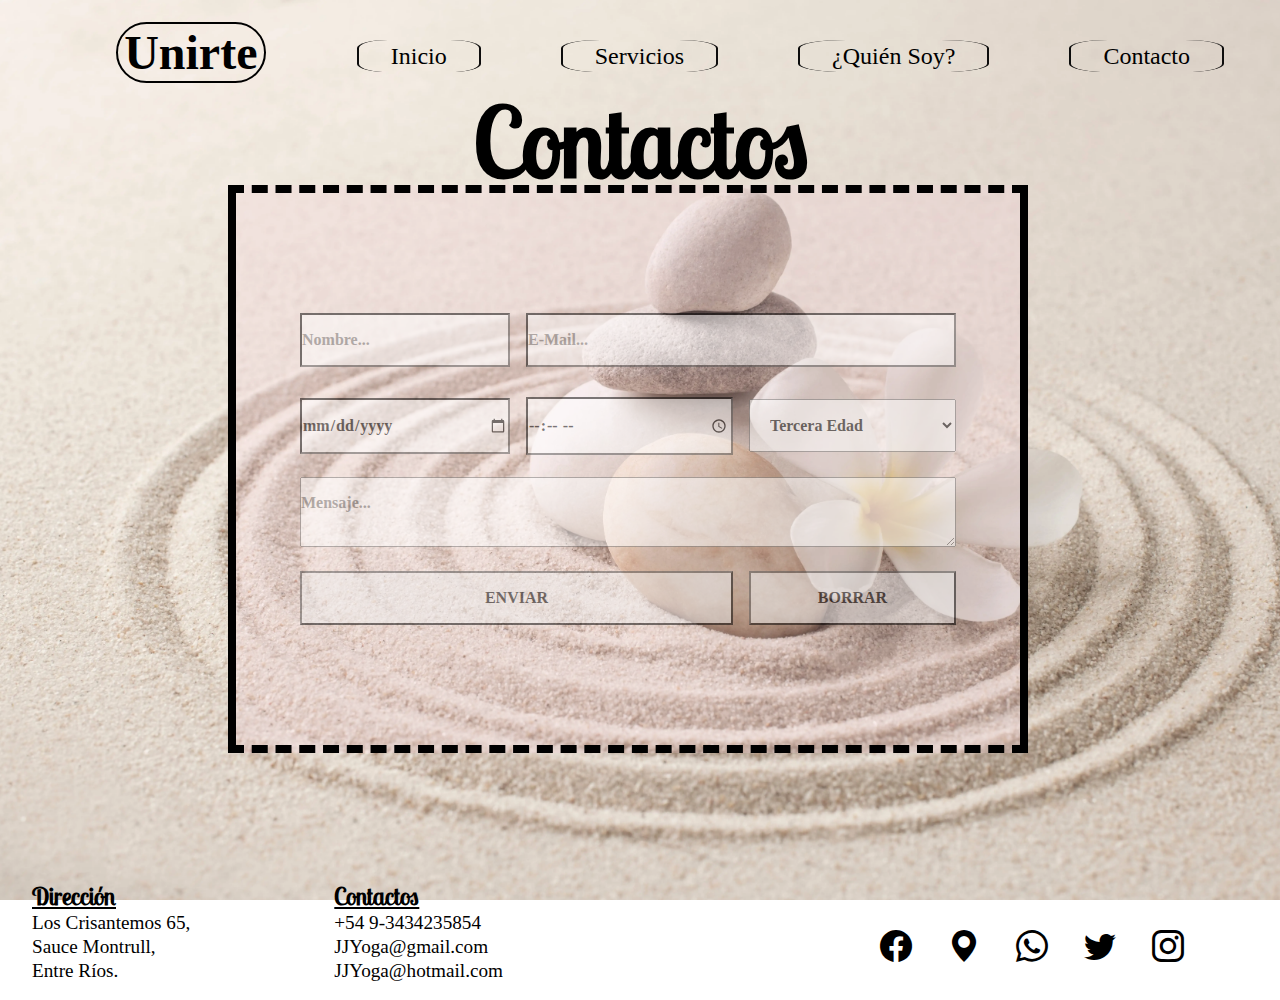
==== commit ca2ea8ed: "Se agregan responsive mobile,tablet,deskpot - se modifican SASS y version original -" ====
--- a/Paginas/contacto.html
+++ b/Paginas/contacto.html
@@ -4,6 +4,8 @@
     <meta charset="UTF-8" />
     <meta name="viewport" content="width=device-width, initial-scale=1.0" />
     <title>CONTACTO</title>
+    <meta name="description" content="contactos para turnos de yoga">
+    <meta name="keywords" content="yoga, clases de yoga, tercera edad, adultos mayores, embarazadas, niños, horarios flexibles, dias flexibles, sauce montrull, entre rios, parana, contactos">
     <link
       rel="shortcut icon"
       href="../img/favpng_richard-hittlemans-introduction-to-yoga-vector-graphics-exercise-yoga-series.png"
--- a/scss/sitio.css
+++ b/scss/sitio.css
@@ -50,7 +50,7 @@
   color: black;
 }
 
-@media screen and (max-width: 480px) {
+@media screen and (max-width: 500px) {
   .fotInicio .div__padre {
     flex-direction: column;
     gap: 1rem;
@@ -79,6 +79,68 @@
   }
   .fotInicio .fot__icon i {
     font-size: 1.33rem;
+  }
+}
+@media screen and (max-width: 800px) and (min-width: 499px) {
+  .fotInicio .div__padre {
+    flex-direction: column;
+    gap: 1rem;
+    align-items: start;
+    justify-content: start;
+    margin-top: 5rem;
+    margin-left: 1rem;
+  }
+  .fotInicio .div__padre .hijo h1 {
+    font-size: 1.2rem;
+    letter-spacing: 0.05rem;
+  }
+  .fotInicio .div__padre .hijo p {
+    font-size: 1rem;
+    letter-spacing: 0.0002;
+    text-align: start;
+  }
+  .fotInicio .fot__icon {
+    display: flex;
+    flex-direction: column;
+    align-items: end;
+    justify-content: end;
+    margin: 0;
+    padding-top: 1rem;
+    gap: 0.5rem;
+  }
+  .fotInicio .fot__icon i {
+    font-size: 1.33rem;
+  }
+}
+@media screen and (max-width: 1156px) and (min-width: 801px) {
+  .fotInicio .div__padre {
+    flex-direction: column;
+    gap: 1rem;
+    align-items: start;
+    justify-content: start;
+    margin-top: 5rem;
+    margin-left: 1rem;
+  }
+  .fotInicio .div__padre .hijo h1 {
+    font-size: 1.5rem;
+    letter-spacing: 0.05rem;
+  }
+  .fotInicio .div__padre .hijo p {
+    font-size: 1.2rem;
+    letter-spacing: 0.0002rem;
+    text-align: start;
+  }
+  .fotInicio .fot__icon {
+    display: flex;
+    flex-direction: column;
+    align-items: end;
+    justify-content: end;
+    margin: 0;
+    padding-top: 1rem;
+    gap: 0.8rem;
+  }
+  .fotInicio .fot__icon i {
+    font-size: 1.5rem;
   }
 }
 #body__index {
@@ -108,7 +170,7 @@
   display: flex;
   list-style-type: none;
   width: 100%;
-  gap: 7rem;
+  gap: 5rem;
   flex-wrap: wrap;
   margin-top: 3%;
   margin-right: 25%;
@@ -122,7 +184,7 @@
   color: black;
   text-decoration: none;
   font-family: lusitanaregular;
-  font-size: 2rem;
+  font-size: 1.5rem;
   border-left: 0.15rem solid rgb(12, 12, 12);
   border-right: 0.125rem solid rgb(14, 13, 13);
   border-radius: 25%;
@@ -233,7 +295,7 @@
   display: flex;
   list-style-type: none;
   width: 100%;
-  gap: 10rem;
+  gap: 5rem;
   flex-wrap: wrap;
   padding-top: 0.41rem;
   padding-left: 0.23rem;
@@ -242,7 +304,7 @@
   color: black;
   text-decoration: none;
   font-family: lusitanaregular;
-  font-size: 2rem;
+  font-size: 1.5rem;
   border-left: 0.15rem solid rgb(12, 12, 12);
   border-right: 0.125rem solid rgb(14, 13, 13);
   border-radius: 25%;
@@ -351,7 +413,7 @@
   display: flex;
   list-style-type: none;
   width: 100%;
-  gap: 10rem;
+  gap: 5rem;
   flex-wrap: wrap;
   padding-top: 0.41rem;
   padding-left: 0.23rem;
@@ -360,7 +422,7 @@
   color: black;
   text-decoration: none;
   font-family: lusitanaregular;
-  font-size: 2rem;
+  font-size: 1.5rem;
   border-left: 0.15rem solid rgb(12, 12, 12);
   border-right: 0.125rem solid rgb(14, 13, 13);
   border-radius: 25%;
@@ -392,11 +454,11 @@
   width: 32vw;
   position: absolute;
   right: 68%;
-  top: 30%;
+  top: 13%;
 }
 body .mainQuien .divQuien p {
   font-family: lobsterregular;
-  font-size: 3.9rem;
+  font-size: 3rem;
   padding-right: 5%;
   margin-left: 35%;
   text-align: justify;
@@ -408,7 +470,7 @@
   position: absolute;
   left: 45%;
   padding: 5rem;
-  top: 67%;
+  margin-bottom: -75px;
   display: flex;
   gap: 10rem;
 }
@@ -420,6 +482,9 @@
 }
 body .mainQuien .imgDiv .img3Quien {
   width: 5vw;
+}
+body .fotQuien {
+  margin-top: 9rem;
 }
 
 #contactos {
@@ -464,7 +529,7 @@
 #contactos .contacto__header .contacto__div__header nav .contacto__ul {
   list-style-type: none;
   display: flex;
-  gap: 10rem;
+  gap: 5rem;
   flex-wrap: wrap;
   padding-top: 0.45rem;
   padding-left: 0.23rem;
@@ -473,7 +538,7 @@
   color: black;
   text-decoration: none;
   font-family: lusitanaregular;
-  font-size: 2rem;
+  font-size: 1.5rem;
   border-left: 0.15rem solid rgb(12, 12, 12);
   border-right: 0.125rem solid rgb(14, 13, 13);
   border-radius: 25%;
@@ -487,21 +552,21 @@
   background: rgba(60, 6, 28, 0.3882352941);
   cursor: pointer;
 }
-#contactos main .contacto__titulo {
+#contactos .contacto__main .contacto__titulo {
   font-family: lobsterregular;
   font-weight: 700;
   font-size: 3rem;
   margin-top: -1rem;
   text-align: center;
 }
-#contactos main .contacto__div {
+#contactos .contacto__main .contacto__div {
   display: flex;
   align-items: center;
   justify-content: center;
   flex-direction: column;
   margin-right: 1.5rem;
 }
-#contactos main .contacto__div .contacto__form {
+#contactos .contacto__main .contacto__div .contacto__form {
   background-color: rgba(250, 210, 224, 0.2274509804);
   padding-inline: 4rem;
   padding-block: 7rem 7rem;
@@ -513,7 +578,7 @@
   display: grid;
   justify-content: center;
   align-items: center;
-  width: 100%;
+  width: 50%;
   gap: 1rem;
   margin-top: -1rem;
   grid-template-columns: 0.5fr 0.5fr 0.5fr;
@@ -521,47 +586,47 @@
   grid-template-areas: "nombre email email" "fecha hora servicio" "mensajes mensajes mensajes" "botones botones botones2";
   width: 50rem;
 }
-#contactos main .contacto__div .contacto__form .nombre {
+#contactos .contacto__main .contacto__div .contacto__form .nombre {
   grid-area: nombre;
 }
-#contactos main .contacto__div .contacto__form .email {
+#contactos .contacto__main .contacto__div .contacto__form .email {
   grid-area: email;
 }
-#contactos main .contacto__div .contacto__form .servicio {
+#contactos .contacto__main .contacto__div .contacto__form .servicio {
   grid-area: servicio;
 }
-#contactos main .contacto__div .contacto__form .fecha {
+#contactos .contacto__main .contacto__div .contacto__form .fecha {
   grid-area: fecha;
 }
-#contactos main .contacto__div .contacto__form .fecha:hover {
+#contactos .contacto__main .contacto__div .contacto__form .fecha:hover {
   cursor: pointer;
 }
-#contactos main .contacto__div .contacto__form .hora {
+#contactos .contacto__main .contacto__div .contacto__form .hora {
   grid-area: hora;
 }
-#contactos main .contacto__div .contacto__form .hora:hover {
+#contactos .contacto__main .contacto__div .contacto__form .hora:hover {
   cursor: pointer;
 }
-#contactos main .contacto__div .contacto__form .mensaje {
+#contactos .contacto__main .contacto__div .contacto__form .mensaje {
   grid-area: mensajes;
 }
-#contactos main .contacto__div .contacto__form .botones {
+#contactos .contacto__main .contacto__div .contacto__form .botones {
   grid-area: botones;
 }
-#contactos main .contacto__div .contacto__form .botones:hover {
+#contactos .contacto__main .contacto__div .contacto__form .botones:hover {
   background-color: rgb(113, 212, 113);
   cursor: pointer;
   opacity: 100%;
 }
-#contactos main .contacto__div .contacto__form .botones2 {
+#contactos .contacto__main .contacto__div .contacto__form .botones2 {
   grid-area: botones2;
 }
-#contactos main .contacto__div .contacto__form .botones2:hover {
+#contactos .contacto__main .contacto__div .contacto__form .botones2:hover {
   background-color: rgb(192, 72, 72);
   cursor: pointer;
   opacity: 100%;
 }
-#contactos main .contacto__div .contacto__form input {
+#contactos .contacto__main .contacto__div .contacto__form input {
   padding-block: 1rem;
   font-family: lusitanaregular;
   color: black;
@@ -570,10 +635,10 @@
   opacity: 50%;
   border-color: #000000;
 }
-#contactos main .contacto__div .contacto__form input:hover {
+#contactos .contacto__main .contacto__div .contacto__form input:hover {
   opacity: 100%;
 }
-#contactos main .contacto__div .contacto__form select {
+#contactos .contacto__main .contacto__div .contacto__form select {
   padding: 1rem;
   font-family: lusitanaregular;
   color: black;
@@ -581,12 +646,12 @@
   font-size: 1rem;
   opacity: 50%;
 }
-#contactos main .contacto__div .contacto__form select:hover {
+#contactos .contacto__main .contacto__div .contacto__form select:hover {
   cursor: pointer;
   opacity: 100%;
   background-color: white;
 }
-#contactos main .contacto__div .contacto__form textarea {
+#contactos .contacto__main .contacto__div .contacto__form textarea {
   padding-block: 1rem;
   font-family: lusitanaregular;
   color: black;
@@ -594,15 +659,15 @@
   font-size: 1rem;
   opacity: 50%;
 }
-#contactos main .contacto__div .contacto__form textarea:hover {
+#contactos .contacto__main .contacto__div .contacto__form textarea:hover {
   opacity: 100%;
 }
-#contactos main .contacto__div .contacto__form .botones {
+#contactos .contacto__main .contacto__div .contacto__form .botones {
   text-transform: uppercase;
   transition: 0.3s;
   border-color: black;
 }
-#contactos main .contacto__div .contacto__form .botones2 {
+#contactos .contacto__main .contacto__div .contacto__form .botones2 {
   text-transform: uppercase;
   transition: 0.3s;
   border-color: black;
@@ -610,7 +675,7 @@
 
 .header__uni {
   padding-top: 1.183rem;
-  padding-left: 29.6rem;
+  padding-left: 17rem;
   background-color: rgba(250, 210, 224, 0.2274509804);
 }
 .header__uni .div__uni {
@@ -624,7 +689,7 @@
   display: flex;
   list-style-type: none;
   width: 100%;
-  gap: 10rem;
+  gap: 5rem;
   flex-wrap: wrap;
   padding-top: 0.41rem;
   padding-left: 0.23rem;
@@ -633,7 +698,7 @@
   color: black;
   text-decoration: none;
   font-family: lusitanaregular;
-  font-size: 2rem;
+  font-size: 1.5rem;
   border-left: 0.15rem solid rgb(12, 12, 12);
   border-right: 0.125rem solid rgb(14, 13, 13);
   border-radius: 25%;
@@ -818,9 +883,9 @@
   font-size: 2rem;
 }
 
-@media screen and (max-width: 480px) {
+@media screen and (max-width: 1156px) and (min-width: 801px) {
   #body__index {
-    width: 105%;
+    width: 100%;
   }
   #body__index .headerInicio {
     display: flex;
@@ -832,8 +897,7 @@
     justify-content: center;
   }
   #body__index .headerInicio .inicioDiv .img2 {
-    width: 50%;
-    margin-inline: 0;
+    width: 25%;
   }
   #body__index .headerInicio .inicioDiv .navInicio {
     margin-inline: 0;
@@ -847,13 +911,13 @@
     align-items: center;
     justify-content: center;
     margin-inline: 0;
-    gap: 1rem;
+    gap: 5rem;
   }
   #body__index .headerInicio .inicioDiv .navInicio .inicio .barra {
     padding-inline: inherit;
   }
   #body__index .headerInicio .inicioDiv .navInicio .inicio .barra .menu {
-    font-size: 1.2rem;
+    font-size: 1.5rem;
     color: black;
     display: block ruby;
     padding-inline: 0.25rem;
@@ -866,6 +930,533 @@
     cursor: pointer;
     color: black;
   }
+  #body__index main {
+    display: flex;
+    flex-direction: column;
+    gap: 3rem;
+    position: inherit;
+  }
+  #body__index main .divTitulo {
+    width: 100%;
+    position: inherit;
+    left: 17%;
+    top: 12%;
+  }
+  #body__index main .divTitulo .tituloIndex {
+    font-size: 3rem;
+    display: flex;
+    text-align: center;
+  }
+  #body__index main div {
+    margin-top: 5rem;
+  }
+  #body__index main div .btn__ini {
+    padding-block: 0.25em 0.25em;
+    margin-top: 0;
+    position: inherit;
+  }
+  #body__index .fotInicio {
+    margin-top: 5rem;
+  }
+  #body__index .fotInicio .div__padre {
+    margin-top: 0;
+    margin-left: 2rem;
+    gap: 1rem;
+  }
+  #body__index .fotInicio .fot__icon {
+    margin-top: 0;
+    margin-right: 5rem;
+    letter-spacing: 0.5rem;
+  }
+  .header__uni {
+    padding-inline: 0;
+    padding-top: 3%;
+    margin: 0;
+  }
+  .header__uni .div__uni {
+    flex-direction: column;
+    justify-content: center;
+    align-items: flex-start;
+    gap: 1rem;
+  }
+  .header__uni .div__uni .nav__uni {
+    width: 100%;
+    text-align: center;
+    padding-block: 0.5rem;
+  }
+  .header__uni .div__uni .nav__uni .ul__nav__uni {
+    flex-wrap: wrap;
+    gap: 1.8rem;
+    align-items: center;
+    justify-content: center;
+  }
+  .header__uni .div__uni .nav__uni .ul__nav__uni li .uni__a {
+    font-size: 1.5rem;
+    color: black;
+    display: block ruby;
+    padding-inline: 0.25rem;
+    border-left: 0.15rem solid black(252, 252, 252);
+    border-right: 0.125rem solid black(253, 251, 251);
+    margin-bottom: 3%;
+  }
+  .header__uni .div__uni .nav__uni .ul__nav__uni li .uni__a:hover {
+    background: rgba(60, 6, 28, 0.3882352941);
+    cursor: pointer;
+    color: black;
+  }
+  main .divUnirte .divCon {
+    flex-wrap: nowrap;
+  }
+  main .divUnirte .divCon .columna1 {
+    display: table;
+  }
+  main .divUnirte .divCon .columna1 .btn__ter {
+    margin-top: 2rem;
+  }
+  main .divUnirte .divCon .columna1 .btn__ter:hover {
+    font-size: 1.3rem;
+  }
+  main .divUnirte .divCon .columna1 .ul__uni {
+    margin-inline: 0;
+    margin-block: 2rem 1rem;
+  }
+  main .divUnirte .divCon .columna1 .ul__uni li {
+    font-size: 1rem;
+    margin: 0;
+  }
+  main .divUnirte .divCon .columna2 {
+    background-position: -219px;
+    display: table;
+  }
+  main .divUnirte .divCon .columna2 .btn__emb {
+    margin-top: 2rem;
+  }
+  main .divUnirte .divCon .columna2 .btn__emb:hover {
+    font-size: 1.3rem;
+  }
+  main .divUnirte .divCon .columna2 .ul__uni {
+    margin-inline: 0;
+    margin-block: 2rem 1rem;
+  }
+  main .divUnirte .divCon .columna2 .ul__uni li {
+    font-size: 1rem;
+    margin: 0;
+  }
+  main .divUnirte .divCon .columna3 {
+    display: table;
+  }
+  main .divUnirte .divCon .columna3 .btn__nin {
+    margin-top: 2rem;
+  }
+  main .divUnirte .divCon .columna3 .btn__nin:hover {
+    font-size: 1.3rem;
+  }
+  main .divUnirte .divCon .columna3 .ul__uni {
+    margin-inline: 0;
+    margin-block: 2rem 1rem;
+  }
+  main .divUnirte .divCon .columna3 .ul__uni li {
+    font-size: 1rem;
+    margin: 0;
+  }
+  .footer__uni {
+    border-top-style: double;
+    border-top-width: 0.2rem;
+    margin-top: 0.1rem;
+  }
+  .footer__uni .div__padre {
+    flex-direction: column;
+    gap: 1rem;
+    align-items: flex-start;
+    justify-content: flex-start;
+    margin-top: 2rem;
+    margin-left: 1rem;
+  }
+  .footer__uni .div__padre .hijo h1 {
+    font-size: 1.2rem;
+    letter-spacing: 0.05rem;
+  }
+  .footer__uni .div__padre .hijo p {
+    font-size: 1rem;
+    letter-spacing: 0.0002;
+    text-align: start;
+  }
+  .footer__uni .fot__icon {
+    display: flex;
+    flex-direction: column;
+    align-items: flex-end;
+    justify-content: flex-end;
+    margin-top: 2rem;
+    margin-inline: 0;
+    padding-top: 1rem;
+    gap: 0.5rem;
+  }
+  .footer__uni .fot__icon i {
+    font-size: 1.33rem;
+  }
+  body .headerQuien {
+    padding-inline: 0;
+    padding-top: 3%;
+  }
+  body .headerQuien .quienDiv {
+    flex-direction: column;
+    justify-content: center;
+    align-items: start;
+    gap: 1rem;
+    min-height: 10vh;
+  }
+  body .headerQuien .quienDiv .btn3 {
+    background-color: white;
+    opacity: 85%;
+    margin-left: 1rem;
+    position: fixed;
+    z-index: 20;
+    top: 72px;
+  }
+  body .headerQuien .quienDiv .navQuien {
+    width: 100%;
+    text-align: center;
+    padding-block: 0.5rem;
+  }
+  body .headerQuien .quienDiv .navQuien .ulQuien {
+    flex-wrap: wrap;
+    gap: 1.8rem;
+    align-items: center;
+    justify-content: center;
+    margin-bottom: 2rem;
+  }
+  body .headerQuien .quienDiv .navQuien .ulQuien li .aQuien {
+    font-size: 1.5rem;
+    color: black;
+    display: block ruby;
+    padding-inline: 0.25rem;
+    border-left: 0.15rem solid black(252, 252, 252);
+    border-right: 0.125rem solid black(253, 251, 251);
+    margin-bottom: 3%;
+  }
+  body .headerQuien .quienDiv .navQuien .ulQuien li .aQuien:hover {
+    background: rgba(60, 6, 28, 0.3882352941);
+    cursor: pointer;
+    color: black;
+  }
+  body .mainQuien {
+    padding-top: 4%;
+  }
+  body .mainQuien .divQuien {
+    flex-direction: column;
+    align-items: center;
+    justify-content: center;
+  }
+  body .mainQuien .divQuien .imgJackie {
+    width: 50vw;
+    position: inherit;
+    padding-inline: 0;
+  }
+  body .mainQuien .divQuien p {
+    font-size: 2rem;
+    margin-inline: 2rem;
+    padding-inline: 0;
+    padding-block: 1rem 2rem;
+    text-align: left;
+    width: 50%;
+  }
+  body .mainQuien .imgDiv {
+    display: flex;
+    justify-content: center;
+    align-items: center;
+    gap: 6rem;
+    position: absolute;
+    top: 96%;
+    left: 0;
+    padding-inline: 2rem;
+    background-color: white;
+    padding: 0;
+  }
+  body .mainQuien .imgDiv .imgQuien {
+    width: 11%;
+    margin-top: 1rem;
+  }
+  body .mainQuien .imgDiv .img2Quien {
+    width: 15%;
+  }
+  body .fotQuien {
+    border-top-style: double;
+    border-top-width: 0.2rem;
+    margin-top: 14rem;
+  }
+  body .fotQuien .div__padre {
+    margin-block: 1.5rem;
+    margin-left: 1.5rem;
+  }
+  body .fotQuien .fot__icon {
+    margin-block: 0;
+  }
+  #body__servicio {
+    background-size: contain;
+    background-position-y: 59px;
+    background-repeat: repeat-y;
+    background-position-x: -56px;
+  }
+  #body__servicio .headerServicio {
+    padding-inline: 0;
+    padding-top: 3%;
+  }
+  #body__servicio .headerServicio .servicioDiv {
+    flex-direction: column;
+    justify-content: center;
+    align-items: flex-start;
+    gap: 1rem;
+    min-height: 10vh;
+  }
+  #body__servicio .headerServicio .servicioDiv .btn2 {
+    background-color: white;
+    opacity: 85%;
+    margin-left: 3rem;
+    position: fixed;
+    z-index: 20;
+    top: 78px;
+  }
+  #body__servicio .headerServicio .servicioDiv .navServicio {
+    width: 100%;
+    text-align: center;
+    padding-block: 0.5rem;
+  }
+  #body__servicio .headerServicio .servicioDiv .navServicio .servicioUl {
+    flex-wrap: wrap;
+    gap: 3rem;
+    align-items: center;
+    justify-content: center;
+    margin-bottom: 2rem;
+  }
+  #body__servicio .headerServicio .servicioDiv .navServicio .servicioUl li .aServicio {
+    font-size: 1.5rem;
+    color: black;
+    display: block ruby;
+    padding-inline: 0.25rem;
+    border-left: 0.15rem solid black(252, 252, 252);
+    border-right: 0.125rem solid black(253, 251, 251);
+    margin-bottom: 3%;
+  }
+  #body__servicio .headerServicio .servicioDiv .navServicio .servicioUl li .aServicio:hover {
+    background: rgba(60, 6, 28, 0.3882352941);
+    cursor: pointer;
+    color: black;
+  }
+  #body__servicio .mainServicio {
+    flex-direction: column;
+    margin-bottom: 2rem;
+  }
+  #body__servicio .mainServicio .terceraEdad .serviciosTitulo {
+    margin-top: 2rem;
+    color: black;
+    -webkit-text-stroke: 0.04rem #ffffff;
+    background-color: rgba(250, 210, 224, 0.568627451);
+    transition: 0.3s;
+  }
+  #body__servicio .mainServicio .terceraEdad .serviciosTitulo:hover {
+    background-color: #fad2e0;
+    cursor: auto;
+    color: black;
+    -webkit-text-stroke: 0.06rem rgba(250, 210, 224, 0.568627451);
+  }
+  #body__servicio .mainServicio .terceraEdad .imgTer {
+    width: 21.875rem;
+  }
+  #body__servicio .mainServicio .terceraEdad .edad {
+    width: 21.875rem;
+    text-align: initial;
+    font-size: 1.15rem;
+  }
+  #body__servicio .mainServicio .terceraEdad .edad:hover {
+    transform: scale(1.1);
+    cursor: auto;
+  }
+  #body__servicio .mainServicio .embarazadas h1 {
+    margin-top: 2rem;
+    color: black;
+    -webkit-text-stroke: 0.04rem white;
+    background-color: rgba(250, 210, 224, 0.568627451);
+    transition: 0.3s;
+  }
+  #body__servicio .mainServicio .embarazadas h1:hover {
+    background-color: #fad2e0;
+    cursor: auto;
+    color: black;
+    -webkit-text-stroke: 0.06rem rgba(250, 210, 224, 0.568627451);
+  }
+  #body__servicio .mainServicio .embarazadas .emb {
+    text-align: initial;
+    font-size: 1.15rem;
+  }
+  #body__servicio .mainServicio .embarazadas .emb:hover {
+    transform: scale(1.1);
+    cursor: auto;
+  }
+  #body__servicio .mainServicio .niños h1 {
+    margin-top: 2rem;
+    color: black;
+    -webkit-text-stroke: 0.06rem white;
+    background-color: rgba(250, 210, 224, 0.568627451);
+    transition: 0.3s;
+  }
+  #body__servicio .mainServicio .niños h1:hover {
+    background-color: #fad2e0;
+    cursor: auto;
+    color: black;
+    -webkit-text-stroke: 0.06rem rgba(250, 210, 224, 0.568627451);
+  }
+  #body__servicio .mainServicio .niños .nin {
+    text-align: initial;
+    font-size: 1.15rem;
+  }
+  #body__servicio .mainServicio .niños .nin:hover {
+    transform: scale(1.1);
+    cursor: auto;
+  }
+  #body__servicio .fotServicio {
+    border-top-style: double;
+    border-top-width: 0.2rem;
+  }
+  #body__servicio .fotServicio .div__padre {
+    margin-block: 1.5rem;
+    margin-left: 1.5rem;
+  }
+  #body__servicio .fotServicio .fot__icon {
+    margin-block: 0;
+  }
+  #contactos .contacto__header {
+    padding-block: 3% 1%;
+    padding-inline: 0;
+  }
+  #contactos .contacto__header .contacto__div__header {
+    flex-direction: column;
+    justify-content: center;
+    align-items: flex-start;
+    gap: 1.8rem;
+  }
+  #contactos .contacto__header .contacto__div__header .btn4 {
+    background-color: white;
+    opacity: 85%;
+    margin-left: 1rem;
+    position: fixed;
+    z-index: 20;
+    top: 72px;
+  }
+  #contactos .contacto__header .contacto__div__header .contacto__nav {
+    width: 100%;
+    text-align: center;
+    padding-block: 0.5rem;
+  }
+  #contactos .contacto__header .contacto__div__header .contacto__nav .contacto__ul {
+    flex-wrap: wrap;
+    gap: 1.8rem;
+    align-items: center;
+    justify-content: center;
+  }
+  #contactos .contacto__header .contacto__div__header .contacto__nav .contacto__ul li .contacto__a {
+    font-size: 1.5rem;
+    color: black;
+    display: block ruby;
+    padding-inline: 0.25rem;
+    border-left: 0.15rem solid black 252, 252, 252;
+    border-right: 0.125rem solid black 253, 251, 251;
+    margin-bottom: 3%;
+  }
+  #contactos .contacto__header .contacto__div__header .contacto__nav .contacto__ul li .contacto__a:hover {
+    background: rgba(60, 6, 28, 0.3882352941);
+    cursor: pointer;
+    color: black;
+  }
+  #contactos .contacto__main .contacto__titulo {
+    font-size: 2rem;
+    margin-block: 0 1rem;
+  }
+  #contactos .contacto__main .contacto__titulo h1 {
+    font-size: 3rem;
+    text-align: center;
+    margin-top: 2rem;
+  }
+  #contactos .contacto__main .contacto__div {
+    margin-inline: 3rem;
+  }
+  #contactos .contacto__main .contacto__div .contacto__form {
+    background-color: rgba(250, 210, 224, 0.2274509804);
+    padding-inline: 4rem;
+    padding-block: 7rem 7rem;
+    border-color: #000000;
+    border-width: 0.5rem;
+    border-style: dashed solid;
+    text-align: start;
+    display: grid;
+    justify-content: center;
+    align-items: center;
+    gap: 1rem;
+    margin-top: -1rem;
+    grid-template-columns: 0.5fr 0.5fr 0.5fr;
+    grid-template-rows: 2fr 2fr 2fr 2fr;
+    grid-template-areas: "nombre email email" "fecha hora servicio" "mensajes mensajes mensajes" "botones botones botones2";
+    width: 45rem;
+  }
+  #contactos .footer__contactos {
+    border-top-style: double;
+    border-top-width: 0.2rem;
+  }
+  #contactos .footer__contactos .div__padre {
+    margin-block: 1.5rem;
+    margin-left: 1.5rem;
+  }
+  #contactos .footer__contactos .fot__icon {
+    margin-block: 0;
+  }
+}
+@media screen and (max-width: 499px) {
+  #body__index {
+    width: 100%;
+  }
+  #body__index .headerInicio {
+    display: flex;
+    align-items: center;
+    justify-content: center;
+  }
+  #body__index .headerInicio .inicioDiv {
+    align-items: center;
+    justify-content: center;
+  }
+  #body__index .headerInicio .inicioDiv .img2 {
+    width: 50%;
+    margin-inline: 0;
+  }
+  #body__index .headerInicio .inicioDiv .navInicio {
+    margin-inline: 0;
+    padding-right: 1rem;
+    padding-bottom: 0.5rem;
+  }
+  #body__index .headerInicio .inicioDiv .navInicio .inicio {
+    max-width: 100%;
+    display: flex;
+    align-content: center;
+    align-items: center;
+    justify-content: center;
+    margin-inline: 0;
+    gap: 1rem;
+  }
+  #body__index .headerInicio .inicioDiv .navInicio .inicio .barra {
+    padding-inline: inherit;
+  }
+  #body__index .headerInicio .inicioDiv .navInicio .inicio .barra .menu {
+    font-size: 1.2rem;
+    color: black;
+    display: block ruby;
+    padding-inline: 0.25rem;
+    border-left: 0.15rem solid black(252, 252, 252);
+    border-right: 0.125rem solid black(253, 251, 251);
+    margin-bottom: 3%;
+  }
+  #body__index .headerInicio .inicioDiv .navInicio .inicio .barra .menu:hover {
+    background: rgba(60, 6, 28, 0.3882352941);
+    cursor: pointer;
+    color: black;
+  }
   #body__index .divTitulo {
     width: 75%;
     position: absolute;
@@ -878,12 +1469,12 @@
     text-align: center;
   }
   #body__index .btn__ini {
-    margin-top: 10rem;
-    margin-left: 8rem;
+    margin-top: 8rem;
+    margin-left: -2rem;
     padding-block: 0.25em 0.25em;
   }
   #body__index .fotInicio {
-    margin-top: 13rem;
+    margin-top: 15rem;
   }
   #body__index .fotInicio .div__padre {
     margin-top: 0;
@@ -929,19 +1520,20 @@
     cursor: pointer;
     color: black;
   }
-  .divUnirte .divCon {
+  main .divUnirte .divCon {
     display: flex;
     flex-direction: column;
   }
-  .divUnirte .divCon .columna1 {
+  main .divUnirte .divCon .columna1 {
+    display: table;
     width: 100vw;
     height: 33vh;
     background-position-y: -101px;
     border-block: none;
   }
-  .divUnirte .divCon .columna1 .ul__uni {
+  main .divUnirte .divCon .columna1 .ul__uni {
     height: auto;
-    margin-top: 1rem;
+    margin-top: 2rem;
     margin-right: 15rem;
     padding-right: 1rem;
     line-height: 1rem;
@@ -950,27 +1542,27 @@
     display: inline-block;
     overflow: scroll;
   }
-  .divUnirte .divCon .columna1 .ul__uni li {
+  main .divUnirte .divCon .columna1 .ul__uni li {
     font-size: 1rem;
     padding-block: 1rem 1rem;
   }
-  .divUnirte .divCon .columna1 .btn__ter {
-    position: absolute;
-    top: 16%;
-    left: 65%;
-  }
-  .divUnirte .divCon .columna1 .btn__ter:hover {
+  main .divUnirte .divCon .columna1 .btn__ter {
+    margin-top: -8rem;
+    margin-left: 20rem;
+  }
+  main .divUnirte .divCon .columna1 .btn__ter:hover {
     font-size: 1rem;
   }
-  .divUnirte .divCon .columna2 {
+  main .divUnirte .divCon .columna2 {
+    display: table;
     width: 100vw;
     height: 33vh;
     background-position-y: -185px;
     border: 0.15rem solid black;
   }
-  .divUnirte .divCon .columna2 .ul__uni {
+  main .divUnirte .divCon .columna2 .ul__uni {
     height: auto;
-    margin-top: 1rem;
+    margin-top: 2rem;
     margin-right: 15rem;
     margin-left: 0;
     padding-right: 1rem;
@@ -980,29 +1572,29 @@
     display: inline-block;
     overflow: scroll;
   }
-  .divUnirte .divCon .columna2 .ul__uni li {
+  main .divUnirte .divCon .columna2 .ul__uni li {
     font-size: 1rem;
     padding-block: 1rem 1rem;
   }
-  .divUnirte .divCon .columna2 .btn__emb {
-    position: absolute;
-    left: 65%;
-    top: 40%;
-    margin-top: 49%;
-  }
-  .divUnirte .divCon .columna2 .btn__emb:hover {
+  main .divUnirte .divCon .columna2 .btn__emb {
+    margin-top: -27%;
+    margin-left: 20rem;
+  }
+  main .divUnirte .divCon .columna2 .btn__emb:hover {
     font-size: 1rem;
   }
-  .divUnirte .divCon .columna3 {
+  main .divUnirte .divCon .columna3 {
+    display: table;
     width: 100vw;
     height: 33vh;
     border-bottom: 0.15rem solid black;
     border-top: none;
-  }
-  .divUnirte .divCon .columna3 .ul__uni {
+    background-position-x: 104px;
+  }
+  main .divUnirte .divCon .columna3 .ul__uni {
     height: auto;
-    margin-top: 1rem;
-    margin-right: 15rem;
+    margin-top: 2rem;
+    margin-inline: 0 15rem;
     padding-right: 1rem;
     line-height: 1rem;
     white-space: initial;
@@ -1010,17 +1602,21 @@
     display: inline-block;
     overflow: scroll;
   }
-  .divUnirte .divCon .columna3 .ul__uni li {
+  main .divUnirte .divCon .columna3 .ul__uni li {
     font-size: 1rem;
     padding-block: 1rem 1rem;
   }
-  .divUnirte .divCon .columna3 .btn__nin {
-    position: absolute;
-    left: 65%;
-    top: 83%;
-  }
-  .divUnirte .divCon .columna3 .btn__nin:hover {
+  main .divUnirte .divCon .columna3 .btn__nin {
+    margin-left: 20rem;
+    margin-top: -120px;
+  }
+  main .divUnirte .divCon .columna3 .btn__nin:hover {
     font-size: 1rem;
+  }
+  .footer__uni {
+    border-top-style: double;
+    border-top-width: 0.2rem;
+    margin-top: 0.1rem;
   }
   .footer__uni .div__padre {
     flex-direction: column;
@@ -1230,6 +1826,9 @@
     cursor: pointer;
     color: black;
   }
+  body .mainQuien {
+    padding-top: 6%;
+  }
   body .mainQuien .divQuien {
     flex-direction: column;
     align-items: center;
@@ -1328,7 +1927,524 @@
   #contactos .contacto__main .contacto__titulo h1 {
     font-size: 2rem;
     text-align: end;
-    margin-right: 4rem;
+    margin-top: 2rem;
+    margin-right: 3rem;
+  }
+  #contactos .contacto__main .contacto__div {
+    margin-inline: 3rem;
+  }
+  #contactos .contacto__main .contacto__div .contacto__form {
+    border-color: #000000;
+    border-width: 0.2rem;
+    border-style: dashed solid;
+    width: auto;
+    padding: 1rem;
+    grid-template-columns: 0.5fr 0.5fr 0.5fr;
+    grid-template-rows: 1fr 1fr 1fr 1fr 1fr;
+    grid-template-areas: "nombre nombre nombre" "email email email" "fecha hora hora" "servicio servicio servicio" "mensajes mensajes mensajes" "botones botones botones2";
+  }
+  #contactos .footer__contactos {
+    border-top-style: double;
+    border-top-width: 0.2rem;
+  }
+  #contactos .footer__contactos .div__padre {
+    margin-block: 1.5rem;
+    margin-left: 1.5rem;
+  }
+  #contactos .footer__contactos .fot__icon {
+    margin-block: 0;
+  }
+}
+@media screen and (max-width: 800px) and (min-width: 499px) {
+  #body__index {
+    width: 100%;
+  }
+  #body__index .headerInicio {
+    display: flex;
+    align-items: center;
+    justify-content: center;
+  }
+  #body__index .headerInicio .inicioDiv {
+    align-items: center;
+    justify-content: center;
+  }
+  #body__index .headerInicio .inicioDiv .img2 {
+    width: 25%;
+  }
+  #body__index .headerInicio .inicioDiv .navInicio {
+    margin-inline: 0;
+    padding-right: 1rem;
+    padding-bottom: 0.5rem;
+  }
+  #body__index .headerInicio .inicioDiv .navInicio .inicio {
+    max-width: 100%;
+    display: flex;
+    align-content: center;
+    align-items: center;
+    justify-content: center;
+    margin-inline: 0;
+    gap: 1rem;
+  }
+  #body__index .headerInicio .inicioDiv .navInicio .inicio .barra {
+    padding-inline: inherit;
+  }
+  #body__index .headerInicio .inicioDiv .navInicio .inicio .barra .menu {
+    font-size: 1.2rem;
+    color: black;
+    display: block ruby;
+    padding-inline: 0.25rem;
+    border-left: 0.15rem solid black(252, 252, 252);
+    border-right: 0.125rem solid black(253, 251, 251);
+    margin-bottom: 3%;
+  }
+  #body__index .headerInicio .inicioDiv .navInicio .inicio .barra .menu:hover {
+    background: rgba(60, 6, 28, 0.3882352941);
+    cursor: pointer;
+    color: black;
+  }
+  #body__index main {
+    display: flex;
+    flex-direction: column;
+    gap: 3rem;
+    position: inherit;
+  }
+  #body__index main .divTitulo {
+    width: 100%;
+    position: inherit;
+    left: 17%;
+    top: 12%;
+  }
+  #body__index main .divTitulo .tituloIndex {
+    font-size: 3rem;
+    display: flex;
+    text-align: center;
+  }
+  #body__index main div {
+    margin-top: 5rem;
+  }
+  #body__index main div .btn__ini {
+    padding-block: 0.25em 0.25em;
+    margin-top: 0;
+    position: inherit;
+  }
+  #body__index .fotInicio {
+    margin-top: 5rem;
+  }
+  #body__index .fotInicio .div__padre {
+    margin-top: 0;
+    margin-left: 2rem;
+    gap: 1rem;
+  }
+  #body__index .fotInicio .fot__icon {
+    margin-top: 0;
+    margin-right: 5rem;
+    letter-spacing: 0.5rem;
+  }
+  .header__uni {
+    padding-inline: 0;
+    padding-top: 3%;
+    margin: 0;
+  }
+  .header__uni .div__uni {
+    flex-direction: column;
+    justify-content: center;
+    align-items: flex-start;
+    gap: 1rem;
+  }
+  .header__uni .div__uni .nav__uni {
+    width: 100%;
+    text-align: center;
+    padding-block: 0.5rem;
+  }
+  .header__uni .div__uni .nav__uni .ul__nav__uni {
+    flex-wrap: wrap;
+    gap: 1.8rem;
+    align-items: center;
+    justify-content: center;
+  }
+  .header__uni .div__uni .nav__uni .ul__nav__uni li .uni__a {
+    font-size: 1.5rem;
+    color: black;
+    display: block ruby;
+    padding-inline: 0.25rem;
+    border-left: 0.15rem solid black(252, 252, 252);
+    border-right: 0.125rem solid black(253, 251, 251);
+    margin-bottom: 3%;
+  }
+  .header__uni .div__uni .nav__uni .ul__nav__uni li .uni__a:hover {
+    background: rgba(60, 6, 28, 0.3882352941);
+    cursor: pointer;
+    color: black;
+  }
+  main .divUnirte .divCon {
+    flex-wrap: nowrap;
+  }
+  main .divUnirte .divCon .columna1 {
+    display: table;
+  }
+  main .divUnirte .divCon .columna1 .btn__ter {
+    margin-top: 2rem;
+  }
+  main .divUnirte .divCon .columna1 .btn__ter:hover {
+    font-size: 1.3rem;
+  }
+  main .divUnirte .divCon .columna1 .ul__uni {
+    margin-inline: 0;
+    margin-block: 2rem 1rem;
+  }
+  main .divUnirte .divCon .columna1 .ul__uni li {
+    font-size: 1rem;
+    margin: 0;
+  }
+  main .divUnirte .divCon .columna2 {
+    display: table;
+    background-position: -304px;
+  }
+  main .divUnirte .divCon .columna2 .btn__emb {
+    margin-top: 2rem;
+  }
+  main .divUnirte .divCon .columna2 .btn__emb:hover {
+    font-size: 1.3rem;
+  }
+  main .divUnirte .divCon .columna2 .ul__uni {
+    margin-inline: 0;
+    margin-block: 2rem 1rem;
+  }
+  main .divUnirte .divCon .columna2 .ul__uni li {
+    font-size: 1rem;
+    margin: 0;
+  }
+  main .divUnirte .divCon .columna3 {
+    display: table;
+  }
+  main .divUnirte .divCon .columna3 .btn__nin {
+    margin-top: 2rem;
+  }
+  main .divUnirte .divCon .columna3 .btn__nin:hover {
+    font-size: 1.3rem;
+  }
+  main .divUnirte .divCon .columna3 .ul__uni {
+    margin-inline: 0;
+    margin-block: 2rem 1rem;
+  }
+  main .divUnirte .divCon .columna3 .ul__uni li {
+    font-size: 1rem;
+    margin: 0;
+  }
+  .footer__uni {
+    border-top-style: double;
+    border-top-width: 0.2rem;
+    margin-top: 0.1rem;
+  }
+  .footer__uni .div__padre {
+    flex-direction: column;
+    gap: 1rem;
+    align-items: flex-start;
+    justify-content: flex-start;
+    margin-top: 2rem;
+    margin-left: 1rem;
+  }
+  .footer__uni .div__padre .hijo h1 {
+    font-size: 1.2rem;
+    letter-spacing: 0.05rem;
+  }
+  .footer__uni .div__padre .hijo p {
+    font-size: 1rem;
+    letter-spacing: 0.0002;
+    text-align: start;
+  }
+  .footer__uni .fot__icon {
+    display: flex;
+    flex-direction: column;
+    align-items: flex-end;
+    justify-content: flex-end;
+    margin-top: 2rem;
+    margin-inline: 0;
+    padding-top: 1rem;
+    gap: 0.5rem;
+  }
+  .footer__uni .fot__icon i {
+    font-size: 1.33rem;
+  }
+  body .headerQuien {
+    padding-inline: 0;
+    padding-top: 3%;
+  }
+  body .headerQuien .quienDiv {
+    flex-direction: column;
+    justify-content: center;
+    align-items: start;
+    gap: 1rem;
+    min-height: 10vh;
+  }
+  body .headerQuien .quienDiv .btn3 {
+    background-color: white;
+    opacity: 85%;
+    margin-left: 1rem;
+    position: fixed;
+    z-index: 20;
+    top: 72px;
+  }
+  body .headerQuien .quienDiv .navQuien {
+    width: 100%;
+    text-align: center;
+    padding-block: 0.5rem;
+  }
+  body .headerQuien .quienDiv .navQuien .ulQuien {
+    flex-wrap: wrap;
+    gap: 1.8rem;
+    align-items: center;
+    justify-content: center;
+    margin-bottom: 2rem;
+  }
+  body .headerQuien .quienDiv .navQuien .ulQuien li .aQuien {
+    font-size: 1.5rem;
+    color: black;
+    display: block ruby;
+    padding-inline: 0.25rem;
+    border-left: 0.15rem solid black(252, 252, 252);
+    border-right: 0.125rem solid black(253, 251, 251);
+    margin-bottom: 3%;
+  }
+  body .headerQuien .quienDiv .navQuien .ulQuien li .aQuien:hover {
+    background: rgba(60, 6, 28, 0.3882352941);
+    cursor: pointer;
+    color: black;
+  }
+  body .mainQuien {
+    padding-top: 4%;
+  }
+  body .mainQuien .divQuien {
+    flex-direction: column;
+    align-items: center;
+    justify-content: center;
+  }
+  body .mainQuien .divQuien .imgJackie {
+    width: 80vw;
+    position: inherit;
+    padding-inline: 0;
+  }
+  body .mainQuien .divQuien p {
+    font-size: 2rem;
+    margin-inline: 2rem;
+    padding-inline: 0;
+    padding-block: 1rem 2rem;
+    text-align: center;
+  }
+  body .mainQuien .imgDiv {
+    display: flex;
+    justify-content: center;
+    align-items: center;
+    gap: 3rem;
+    position: absolute;
+    top: 96%;
+    left: 0;
+    padding-inline: 2rem;
+    background-color: white;
+    padding: 0;
+  }
+  body .mainQuien .imgDiv .imgQuien {
+    width: 15%;
+    margin-top: 1rem;
+  }
+  body .mainQuien .imgDiv .img2Quien {
+    width: 20%;
+  }
+  body .fotQuien {
+    border-top-style: double;
+    border-top-width: 0.2rem;
+    margin-top: 8rem;
+  }
+  body .fotQuien .div__padre {
+    margin-block: 1.5rem;
+    margin-left: 1.5rem;
+  }
+  body .fotQuien .fot__icon {
+    margin-block: 0;
+  }
+  #body__servicio {
+    background-size: contain;
+    background-position-y: 59px;
+    background-repeat: repeat-y;
+    background-position-x: -56px;
+  }
+  #body__servicio .headerServicio {
+    padding-inline: 0;
+    padding-top: 3%;
+  }
+  #body__servicio .headerServicio .servicioDiv {
+    flex-direction: column;
+    justify-content: center;
+    align-items: flex-start;
+    gap: 1rem;
+    min-height: 10vh;
+  }
+  #body__servicio .headerServicio .servicioDiv .btn2 {
+    background-color: white;
+    opacity: 85%;
+    margin-left: 1rem;
+    position: fixed;
+    z-index: 20;
+    top: 72px;
+  }
+  #body__servicio .headerServicio .servicioDiv .navServicio {
+    width: 100%;
+    text-align: center;
+    padding-block: 0.5rem;
+  }
+  #body__servicio .headerServicio .servicioDiv .navServicio .servicioUl {
+    flex-wrap: wrap;
+    gap: 1.8rem;
+    align-items: center;
+    justify-content: center;
+    margin-bottom: 2rem;
+  }
+  #body__servicio .headerServicio .servicioDiv .navServicio .servicioUl li .aServicio {
+    font-size: 1.5rem;
+    color: black;
+    display: block ruby;
+    padding-inline: 0.25rem;
+    border-left: 0.15rem solid black(252, 252, 252);
+    border-right: 0.125rem solid black(253, 251, 251);
+    margin-bottom: 3%;
+  }
+  #body__servicio .headerServicio .servicioDiv .navServicio .servicioUl li .aServicio:hover {
+    background: rgba(60, 6, 28, 0.3882352941);
+    cursor: pointer;
+    color: black;
+  }
+  #body__servicio .mainServicio {
+    flex-direction: column;
+    margin-bottom: 2rem;
+  }
+  #body__servicio .mainServicio .terceraEdad .serviciosTitulo {
+    margin-top: 2rem;
+    color: black;
+    -webkit-text-stroke: 0.04rem #ffffff;
+    background-color: rgba(250, 210, 224, 0.568627451);
+    transition: 0.3s;
+  }
+  #body__servicio .mainServicio .terceraEdad .serviciosTitulo:hover {
+    background-color: #fad2e0;
+    cursor: auto;
+    color: black;
+    -webkit-text-stroke: 0.06rem rgba(250, 210, 224, 0.568627451);
+  }
+  #body__servicio .mainServicio .terceraEdad .imgTer {
+    width: 21.875rem;
+  }
+  #body__servicio .mainServicio .terceraEdad .edad {
+    width: 21.875rem;
+    text-align: initial;
+    font-size: 1.15rem;
+  }
+  #body__servicio .mainServicio .terceraEdad .edad:hover {
+    transform: scale(1.1);
+    cursor: auto;
+  }
+  #body__servicio .mainServicio .embarazadas h1 {
+    margin-top: 2rem;
+    color: black;
+    -webkit-text-stroke: 0.04rem white;
+    background-color: rgba(250, 210, 224, 0.568627451);
+    transition: 0.3s;
+  }
+  #body__servicio .mainServicio .embarazadas h1:hover {
+    background-color: #fad2e0;
+    cursor: auto;
+    color: black;
+    -webkit-text-stroke: 0.06rem rgba(250, 210, 224, 0.568627451);
+  }
+  #body__servicio .mainServicio .embarazadas .emb {
+    text-align: initial;
+    font-size: 1.15rem;
+  }
+  #body__servicio .mainServicio .embarazadas .emb:hover {
+    transform: scale(1.1);
+    cursor: auto;
+  }
+  #body__servicio .mainServicio .niños h1 {
+    margin-top: 2rem;
+    color: black;
+    -webkit-text-stroke: 0.06rem white;
+    background-color: rgba(250, 210, 224, 0.568627451);
+    transition: 0.3s;
+  }
+  #body__servicio .mainServicio .niños h1:hover {
+    background-color: #fad2e0;
+    cursor: auto;
+    color: black;
+    -webkit-text-stroke: 0.06rem rgba(250, 210, 224, 0.568627451);
+  }
+  #body__servicio .mainServicio .niños .nin {
+    text-align: initial;
+    font-size: 1.15rem;
+  }
+  #body__servicio .mainServicio .niños .nin:hover {
+    transform: scale(1.1);
+    cursor: auto;
+  }
+  #body__servicio .fotServicio {
+    border-top-style: double;
+    border-top-width: 0.2rem;
+  }
+  #body__servicio .fotServicio .div__padre {
+    margin-block: 1.5rem;
+    margin-left: 1.5rem;
+  }
+  #body__servicio .fotServicio .fot__icon {
+    margin-block: 0;
+  }
+  #contactos .contacto__header {
+    padding-block: 3% 1%;
+    padding-inline: 0;
+  }
+  #contactos .contacto__header .contacto__div__header {
+    flex-direction: column;
+    justify-content: center;
+    align-items: flex-start;
+    gap: 1.8rem;
+  }
+  #contactos .contacto__header .contacto__div__header .btn4 {
+    background-color: white;
+    opacity: 85%;
+    margin-left: 1rem;
+    position: fixed;
+    z-index: 20;
+    top: 72px;
+  }
+  #contactos .contacto__header .contacto__div__header .contacto__nav {
+    width: 100%;
+    text-align: center;
+    padding-block: 0.5rem;
+  }
+  #contactos .contacto__header .contacto__div__header .contacto__nav .contacto__ul {
+    flex-wrap: wrap;
+    gap: 1.8rem;
+    align-items: center;
+    justify-content: center;
+  }
+  #contactos .contacto__header .contacto__div__header .contacto__nav .contacto__ul li .contacto__a {
+    font-size: 1.5rem;
+    color: black;
+    display: block ruby;
+    padding-inline: 0.25rem;
+    border-left: 0.15rem solid black 252, 252, 252;
+    border-right: 0.125rem solid black 253, 251, 251;
+    margin-bottom: 3%;
+  }
+  #contactos .contacto__header .contacto__div__header .contacto__nav .contacto__ul li .contacto__a:hover {
+    background: rgba(60, 6, 28, 0.3882352941);
+    cursor: pointer;
+    color: black;
+  }
+  #contactos .contacto__main .contacto__titulo {
+    font-size: 2rem;
+    margin-block: 0 1rem;
+  }
+  #contactos .contacto__main .contacto__titulo h1 {
+    font-size: 3rem;
+    text-align: center;
     margin-top: 2rem;
   }
   #contactos .contacto__main .contacto__div {
